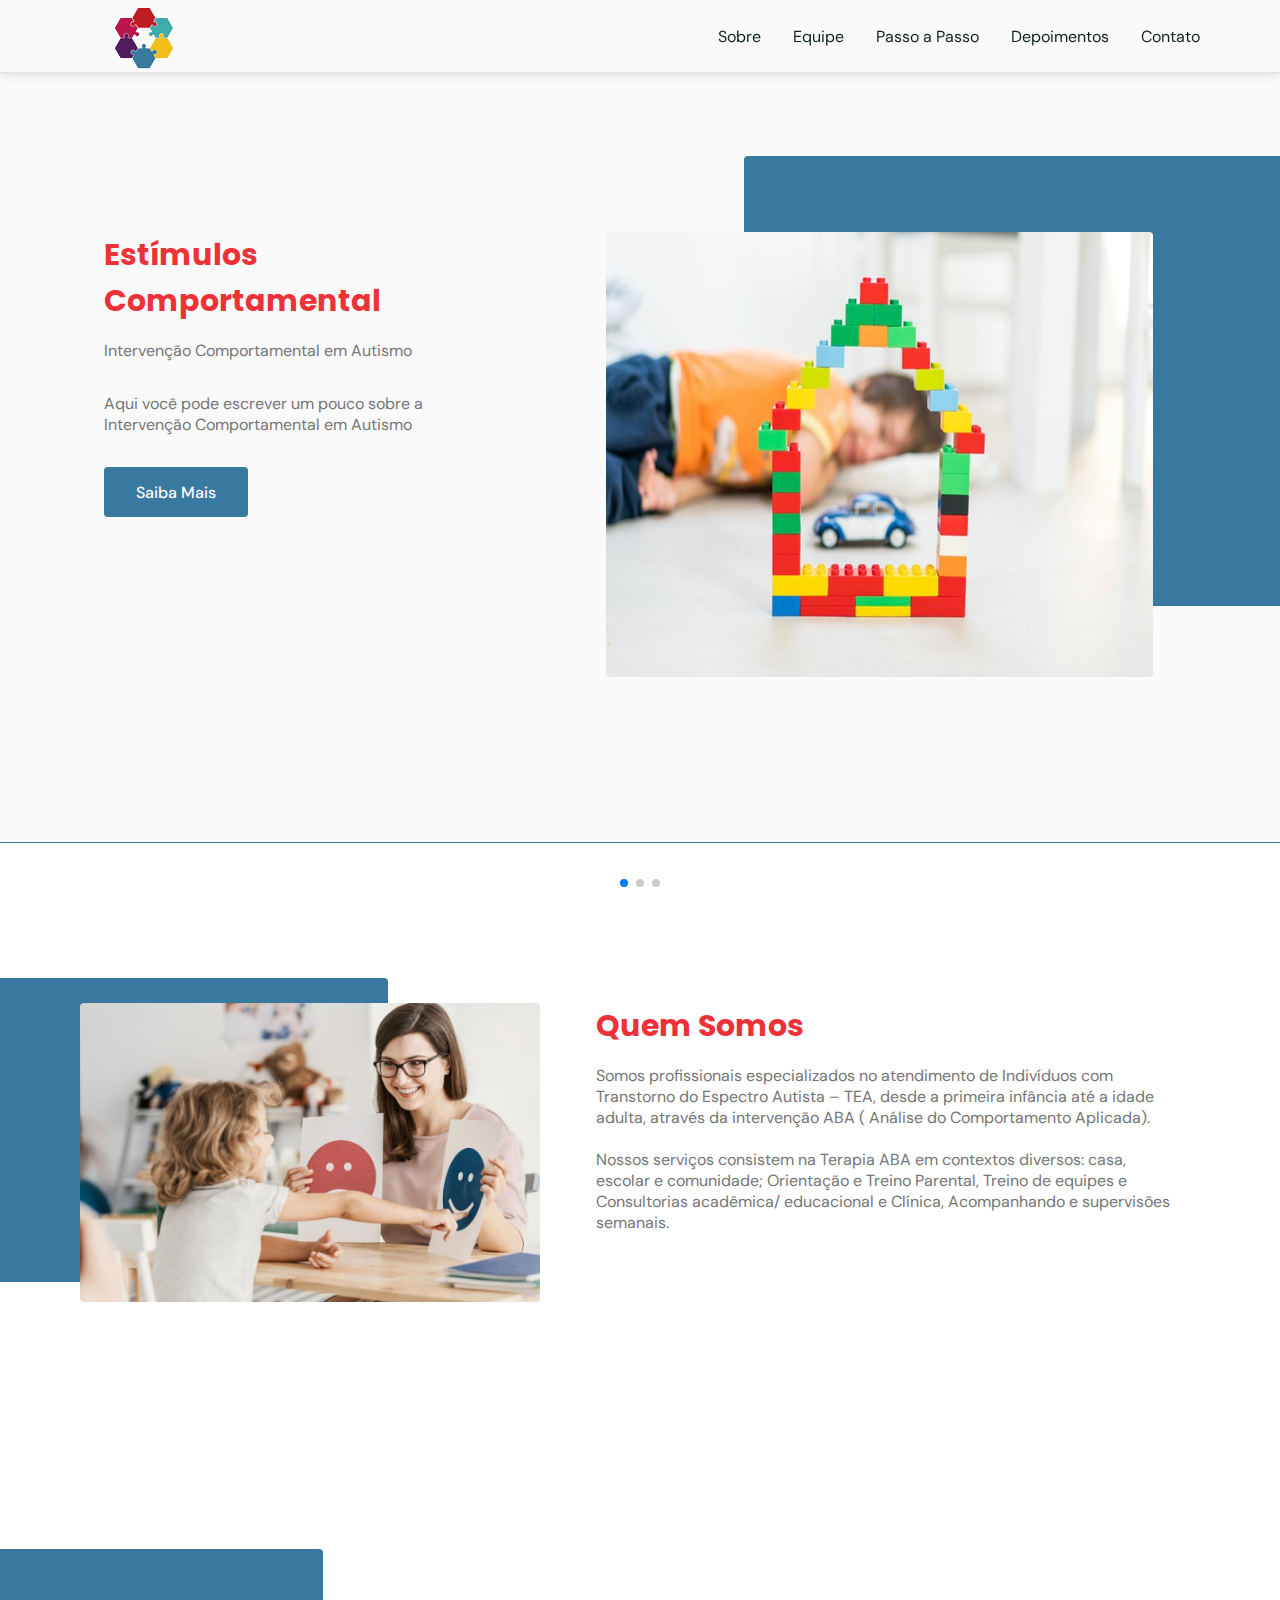
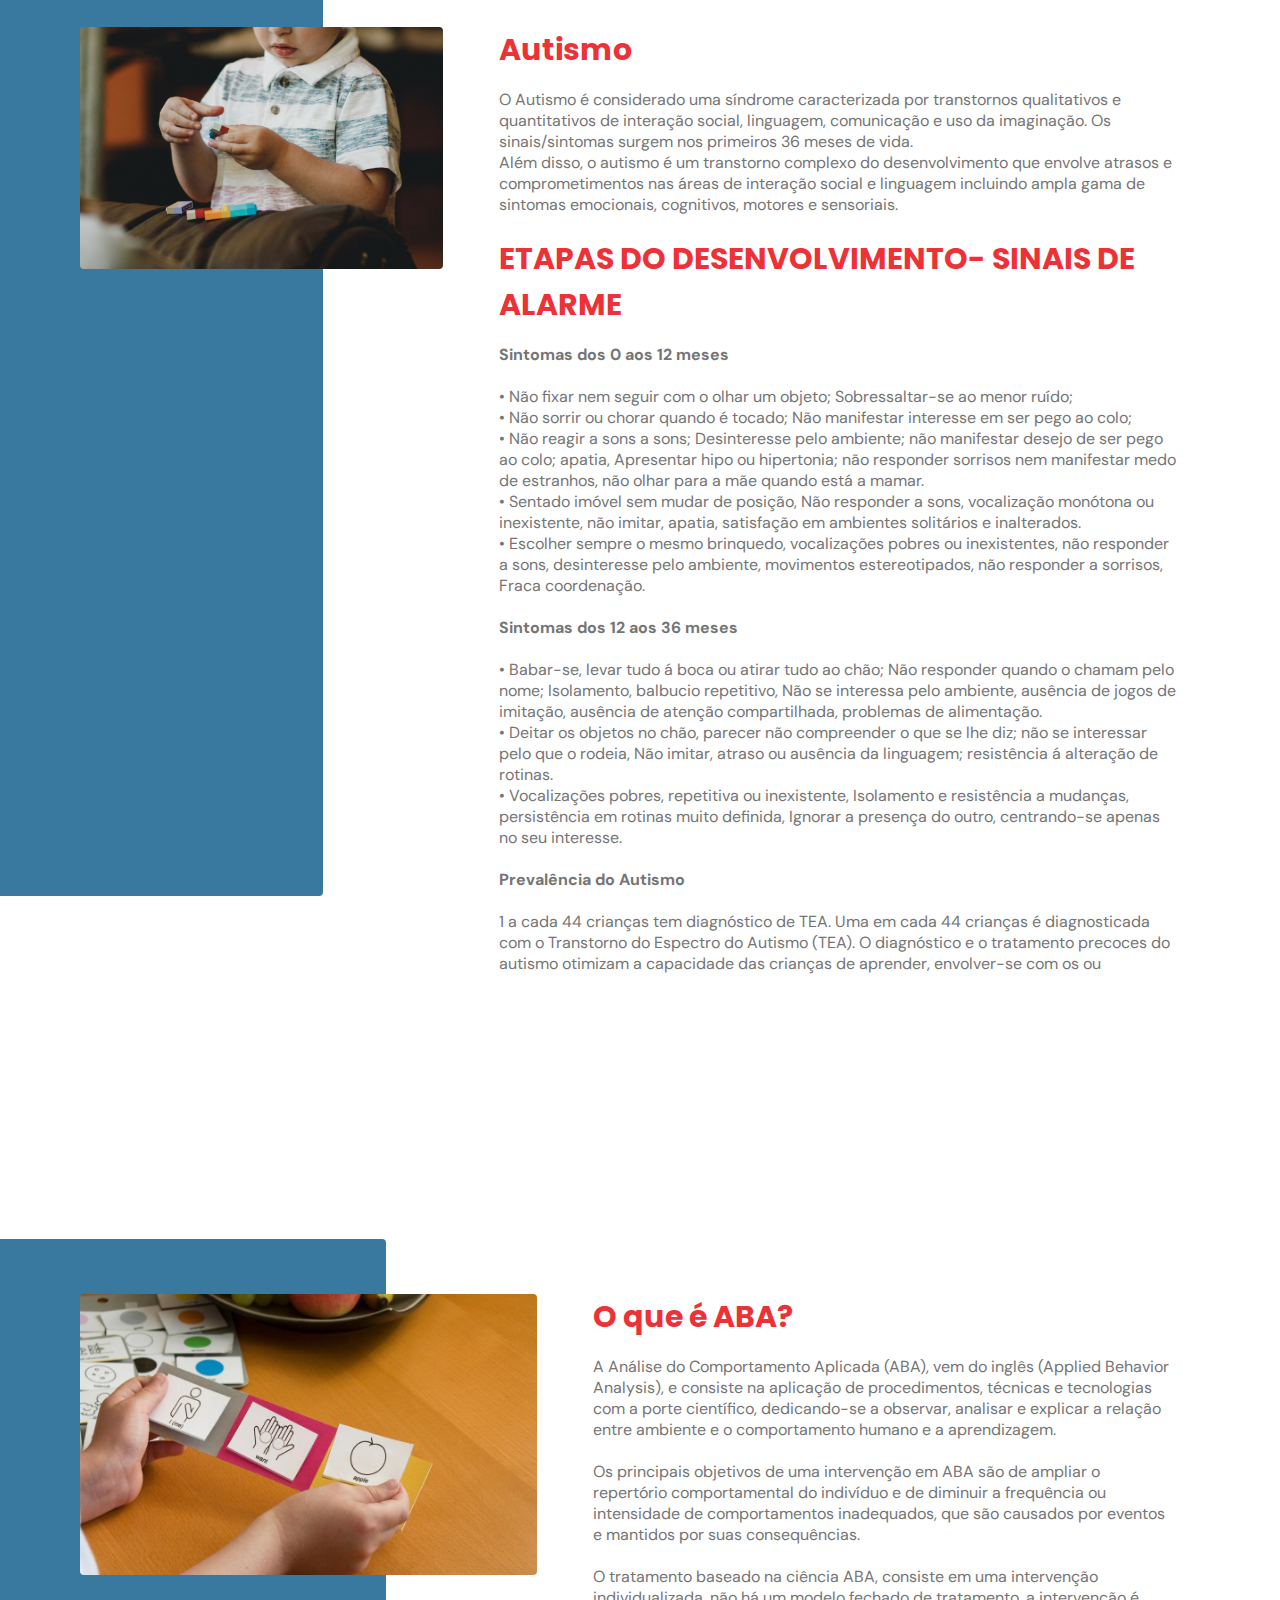
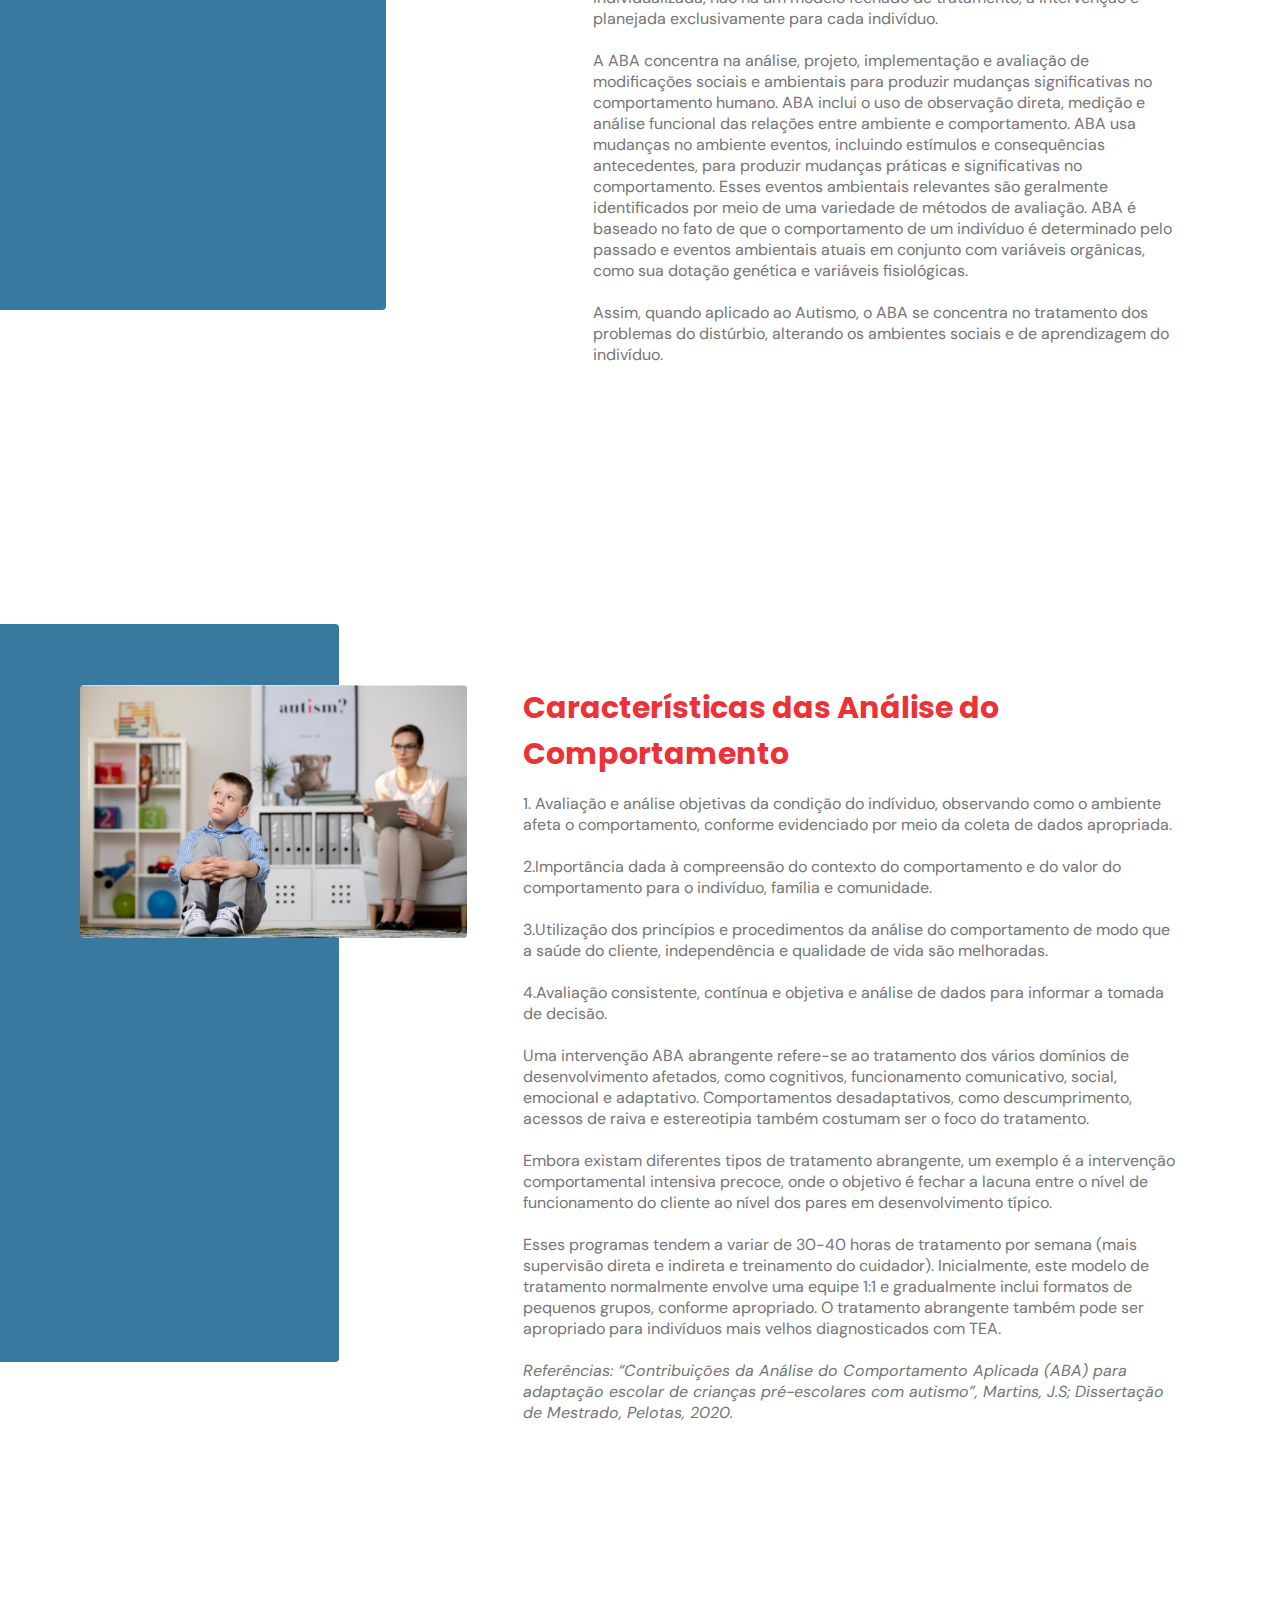
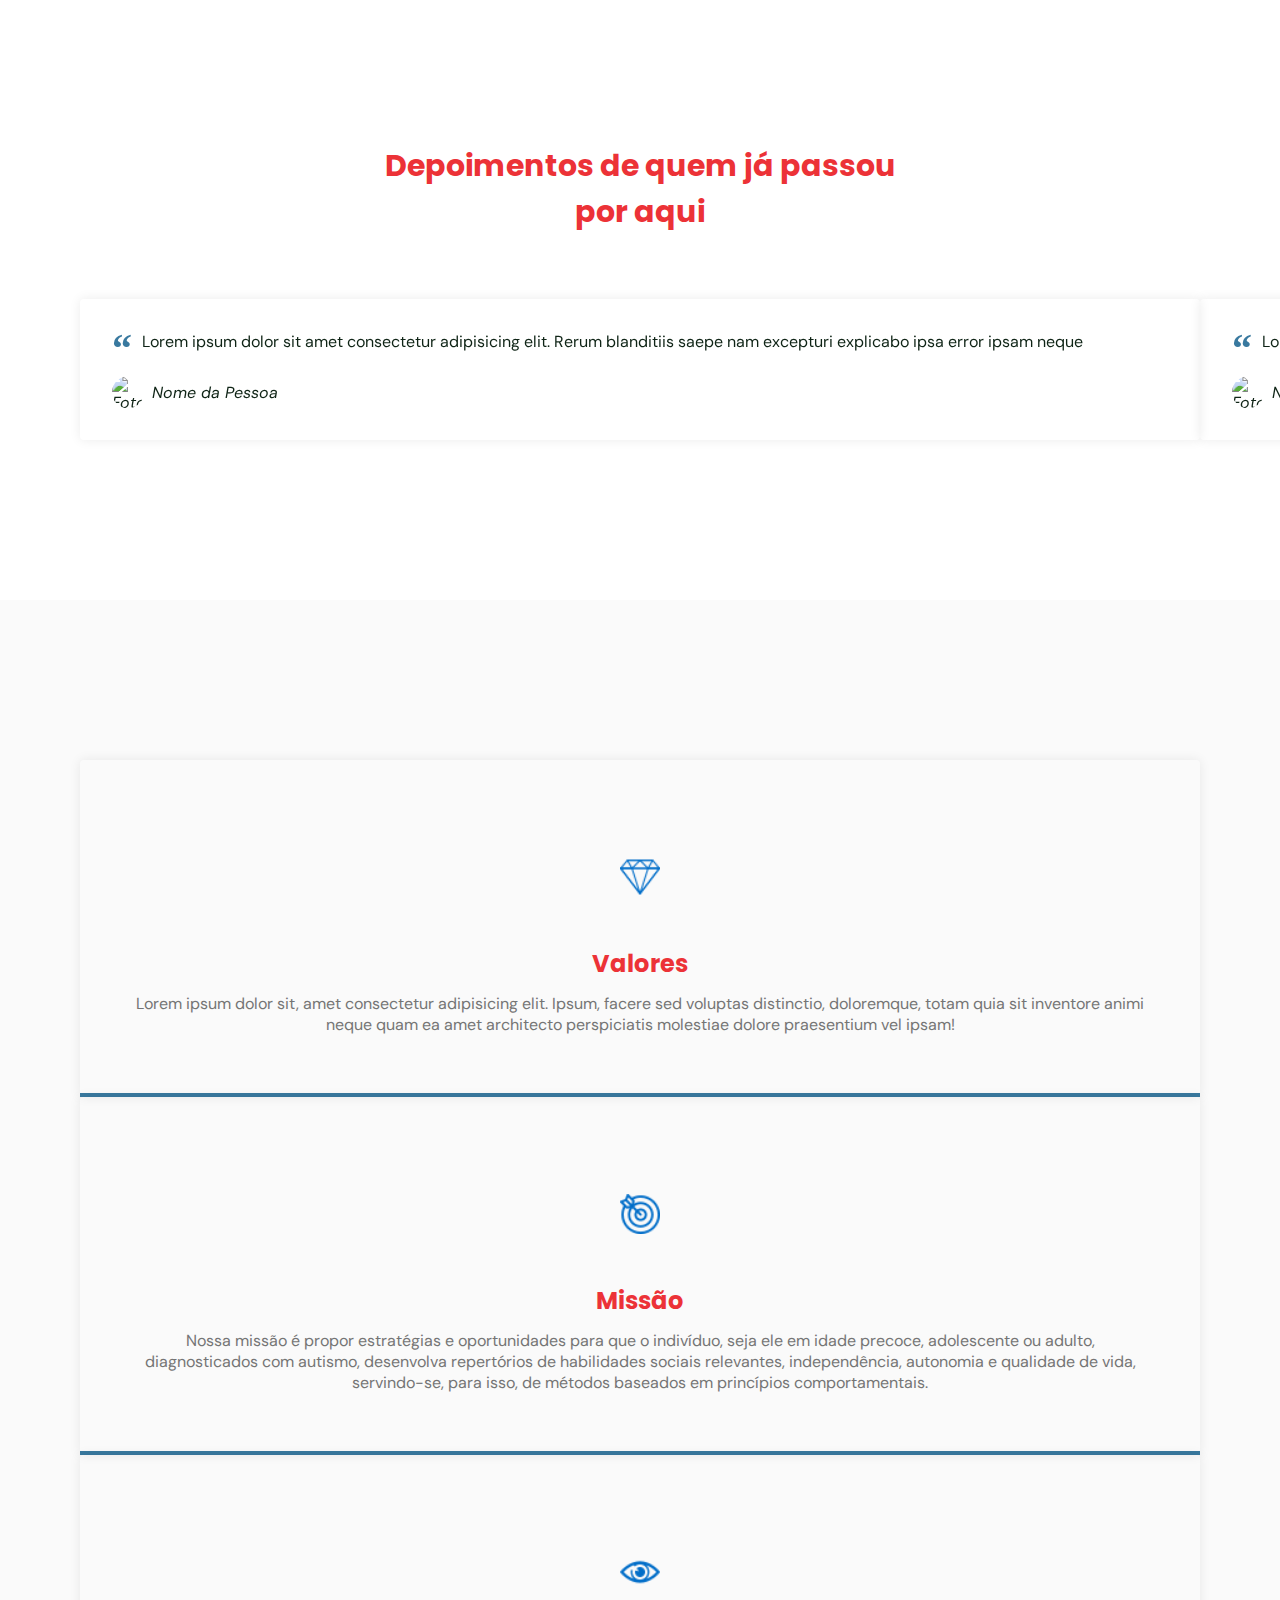
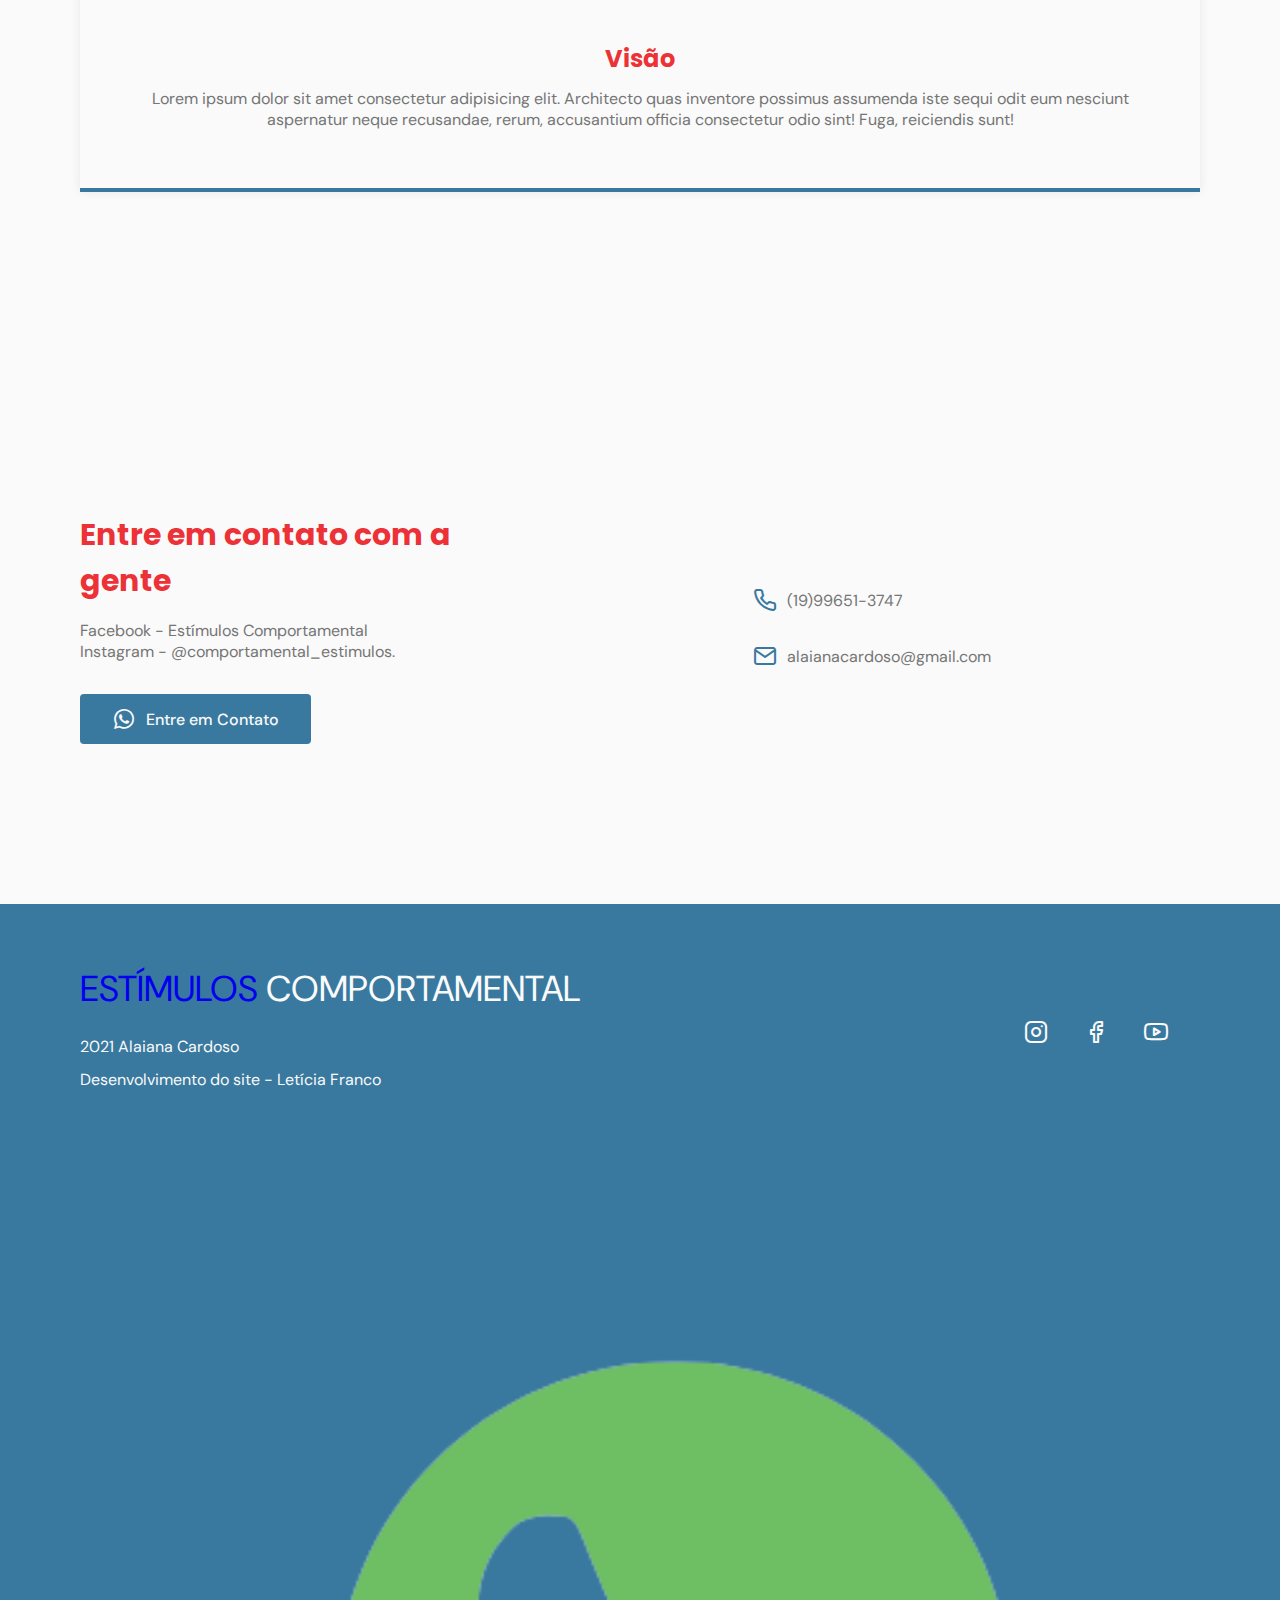
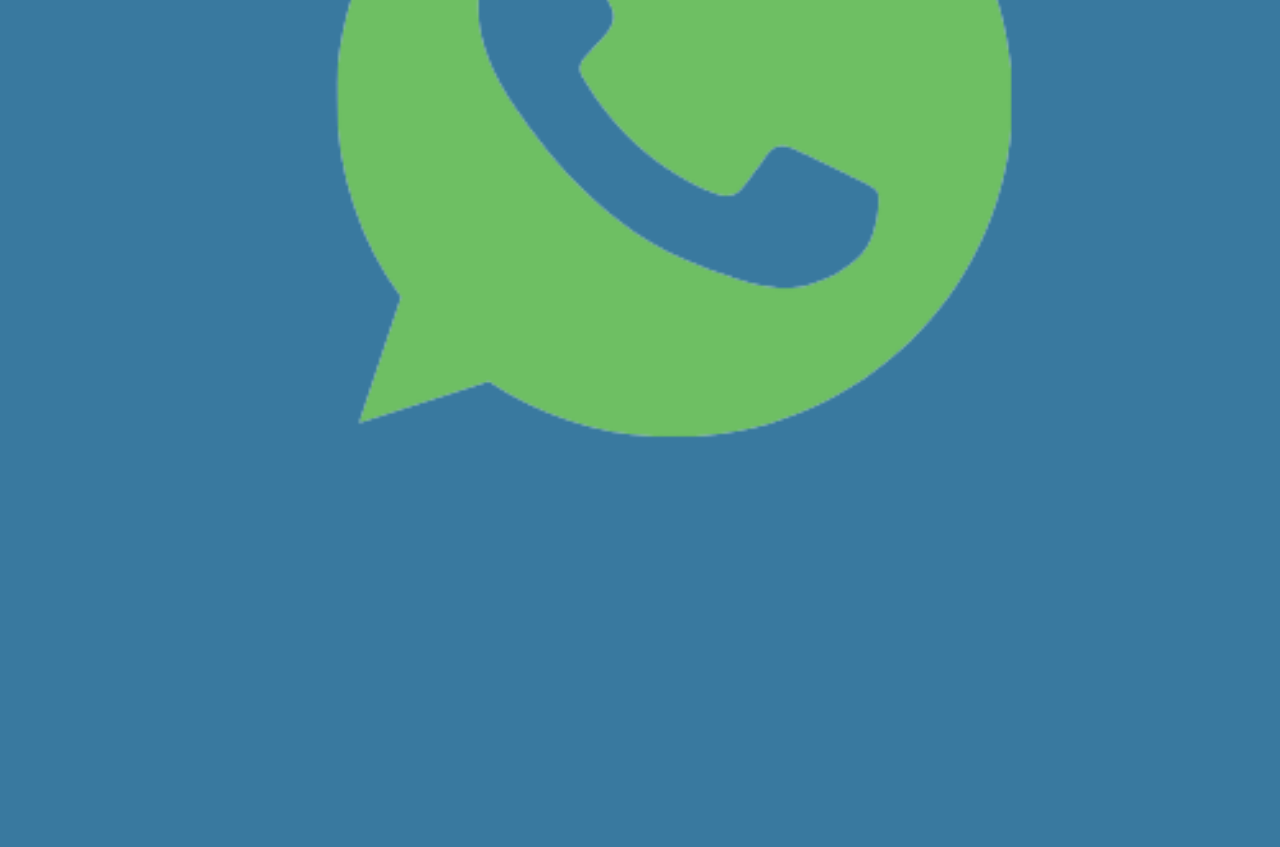
==== index.html @ 930e05d9 "first commit" ====
<!DOCTYPE html>
<html lang="pt_BR">

<head>
  <meta charset="UTF-8">
  <meta http-equiv="X-UA-Compatible" content="IE=edge">
  <meta name="viewport" content="width=device-width, initial-scale=1.0">
  <meta name="description" content="Atendimento Autismo, Agende sua Consulta">
  <meta name="keywords" content="autismo, autismo leve, atividades para autismo, TEA, estímulos comportamental">
  <meta name="author" content="Letícia Franco">

  <title>Estímulos Comportamental | Alaiana Cardoso</title>
  <link rel="stylesheet" href="./assets/fonts/style.css">
  <link rel="stylesheet" href="style.css">
  <link rel="preconnect" href="https://fonts.googleapis.com">
  <link rel="preconnect" href="https://fonts.gstatic.com" crossorigin>
  <link
    href="https://fonts.googleapis.com/css2?family=DM+Sans:wght@400;500;700&family=Poppins:wght@400;500;700&display=swap"
    rel="stylesheet">
  <link rel="stylesheet" href="https://unpkg.com/swiper/swiper-bundle.min.css" />
  <link rel="icon" type="image/jpg" href="./assets/plugar.png" />
</head>

<body>
  <header id="header" class="scroll">
    <nav class="container">
      <a class="logo" href="#"><img src="./assets/logo.png" alt=""> </a>
      <div class="menu">
        <ul class="grid">
          <li><a class="title" href="#about">Sobre</a></li>
          <li><a class="title" href="./equipe.html">Equipe</a></li>
          <li><a class="title" class="title" href="./passoapasso.html">Passo a Passo</a></li>
          <li><a class="title" href="#testimonials">Depoimentos</a></li>
         <!--  <li><a class="title" href="./ebook.html">E-book</a></li> -->
          <li><a class="title" href="./contato.html">Contato</a></li>

        </ul>
      </div>
      <div class="toggle icon-menu"></div>
      <div class="toggle icon-close"></div>
    </nav>
  </header>
  <main>
    <section class="section" id="home">
      <div class="container grid">
        <div class="image">
          <img src="./assets/Capturar.png" alt="Mulher sorrindo">
        </div>
        <div class="text">
          <h2 class="title">Estímulos Comportamental</h2>
          <p>Intervenção Comportamental em Autismo</p>
          <p>Aqui você pode escrever um pouco sobre a Intervenção Comportamental em Autismo </p>
          <a class="button" href="https://www.instagram.com/estimuloscomportamental/">Saiba Mais</a>
        </div>
      </div>
    </section>
    <div class="divider-1"></div>
    <section class="section" id="about">
      <div class="container grid">
        <div class="image">
          <img src="./assets/sobre1.jpg" alt="computador">
        </div>
        <div class="text">
          <h2 class="title">Quem Somos</h2>
          <p>Somos profissionais especializados no atendimento de Indivíduos com Transtorno do Espectro Autista – TEA,
            desde a primeira infância até a idade adulta, através da intervenção ABA ( Análise do Comportamento
            Aplicada).</p><br>
          <p>Nossos serviços consistem na Terapia ABA em contextos diversos: casa, escolar e comunidade; Orientação e
            Treino Parental, Treino de equipes e Consultorias acadêmica/ educacional e Clínica, Acompanhando e
            supervisões semanais.</p><br>

        </div>
      </div>
    </section>

    <section class="section" id="about">
      <div class="container grid">
        <div class="image">
          <img src="./assets/autismo.jpg" alt="computador">
        </div>
        <div class="text">
          <h2 class="title">Autismo</h2>
          <p>O Autismo é considerado uma síndrome caracterizada por transtornos qualitativos e quantitativos de
            interação social, linguagem, comunicação e uso da imaginação. Os sinais/sintomas surgem nos primeiros 36
            meses de vida. <br>

            Além disso, o autismo é um transtorno complexo do desenvolvimento que envolve atrasos e comprometimentos nas
            áreas de interação social e linguagem incluindo ampla gama de sintomas emocionais, cognitivos, motores e
            sensoriais.
          </p><br>
          <h2 class="title">ETAPAS DO DESENVOLVIMENTO- SINAIS DE ALARME</h2>
          <p><b>Sintomas dos 0 aos 12 meses</b></p><br>

          <p> • Não fixar nem seguir com o olhar um objeto; Sobressaltar-se ao menor ruído;<br>
            • Não sorrir ou chorar quando é tocado; Não manifestar interesse em ser pego ao colo; <br>
            • Não reagir a sons a sons; Desinteresse pelo ambiente; não manifestar desejo de ser pego ao colo; apatia,
            Apresentar hipo ou hipertonia; não responder sorrisos nem manifestar medo de estranhos, não olhar para a mãe
            quando está a mamar. <br>
            • Sentado imóvel sem mudar de posição, Não responder a sons, vocalização monótona ou inexistente, não
            imitar, apatia, satisfação em ambientes solitários e inalterados. <br>
            • Escolher sempre o mesmo brinquedo, vocalizações pobres ou inexistentes, não responder a sons, desinteresse
            pelo ambiente, movimentos estereotipados, não responder a sorrisos, Fraca coordenação.</p> <br>

            <p><b>Sintomas dos 12 aos 36 meses</b></p> <br>

            <p>    • Babar-se, levar tudo á boca ou atirar tudo ao chão; Não responder quando o chamam pelo nome; Isolamento, balbucio repetitivo, Não se interessa pelo ambiente, ausência de jogos de imitação, ausência de atenção compartilhada, problemas de alimentação. <br>
              • Deitar os objetos no chão, parecer não compreender o que se lhe diz; não se interessar pelo que o rodeia, Não imitar, atraso ou ausência da linguagem; resistência á alteração de rotinas. <br>
              • Vocalizações pobres, repetitiva ou inexistente, Isolamento e resistência a mudanças, persistência em rotinas muito definida, Ignorar a presença do outro, centrando-se apenas no seu interesse. </p> <br>

              <p><b>Prevalência do Autismo</b></p><br>

              <p>1 a cada 44 crianças tem diagnóstico de TEA.

                Uma em cada 44 crianças é diagnosticada com o Transtorno do Espectro do Autismo (TEA).
                
                O diagnóstico e o tratamento precoces do autismo otimizam a capacidade das crianças de aprender, envolver-se com os ou</p>
        </div>
      </div>

    </section>

    <section class="section" id="about">
      <div class="container grid">
        <div class="image">
          <img src="./assets/sobre.jpg" alt="computador">
        </div>
        <div class="text">
          <h2 class="title">O que é ABA?</h2>

          <p>A Análise do Comportamento Aplicada (ABA), vem do inglês (Applied Behavior Analysis), e consiste na
            aplicação de procedimentos, técnicas e tecnologias com a porte científico, dedicando-se a observar, analisar
            e explicar a relação entre ambiente e o comportamento humano e a aprendizagem. </p><br>
          <p>Os principais objetivos de uma intervenção em ABA são de ampliar o repertório comportamental do indivíduo e
            de diminuir a frequência ou intensidade de comportamentos inadequados, que são causados por eventos e
            mantidos por suas consequências.</p><br>
          <p>O tratamento baseado na ciência ABA, consiste em uma intervenção individualizada, não há um modelo fechado
            de tratamento, a intervenção é planejada exclusivamente para cada indivíduo.</p><br>
          <p>A ABA concentra na análise, projeto, implementação e avaliação de modificações sociais e ambientais para
            produzir mudanças significativas no comportamento humano. ABA inclui o uso de observação direta, medição e
            análise funcional das relações entre ambiente e comportamento. ABA usa mudanças no ambiente eventos,
            incluindo estímulos e consequências antecedentes, para produzir mudanças práticas e significativas no
            comportamento. Esses eventos ambientais relevantes são geralmente identificados por meio de uma variedade de
            métodos de avaliação. ABA é baseado no fato de que o comportamento de um indivíduo é determinado pelo
            passado e eventos ambientais atuais em conjunto com variáveis ​​orgânicas, como sua dotação genética e
            variáveis ​​fisiológicas. </p><br>
          <p>Assim, quando aplicado ao Autismo, o ABA se concentra no tratamento dos problemas do distúrbio, alterando
            os ambientes sociais e de aprendizagem do indivíduo.</p>
        </div>
      </div>

    </section>
    <section class="section" id="about">
      <div class="container grid">
        <div class="image">
          <img src="./assets/caracteristicas.jpg" alt="computador">
        </div>
        <div class="text">
          <h2 class="title">Características das Análise do Comportamento</h2>
          <p> 1. Avaliação e análise objetivas da condição do indíviduo, observando como o ambiente afeta o
            comportamento,
            conforme evidenciado por meio da coleta de dados apropriada.</p><br>
          <p>2.Importância dada à compreensão do contexto do comportamento e do valor do comportamento para o indivíduo,
            família e comunidade.</p><br>
          <p>3.Utilização dos princípios e procedimentos da análise do comportamento de modo que a saúde do cliente,
            independência e qualidade de vida são melhoradas.</p><br>
          <p>4.Avaliação consistente, contínua e objetiva e análise de dados para informar a tomada de decisão.</p><br>
          <p>Uma intervenção ABA abrangente refere-se ao tratamento dos vários domínios de desenvolvimento afetados,
            como cognitivos, funcionamento comunicativo, social, emocional e adaptativo. Comportamentos desadaptativos,
            como descumprimento, acessos de raiva e estereotipia também costumam ser o foco do tratamento. </p><br>
          <p>Embora existam diferentes tipos de tratamento abrangente, um exemplo é a intervenção comportamental
            intensiva precoce, onde o objetivo é fechar a lacuna entre o nível de funcionamento do cliente ao nível dos
            pares em desenvolvimento típico.</p><br>
          <p>Esses programas tendem a variar de 30-40 horas de tratamento por semana (mais supervisão direta e indireta
            e treinamento do cuidador). Inicialmente, este modelo de tratamento normalmente envolve uma equipe 1:1 e
            gradualmente inclui formatos de pequenos grupos, conforme apropriado. O tratamento abrangente também pode
            ser apropriado para indivíduos mais velhos diagnosticados com TEA.</p><br>
          <p><cite>Referências: “Contribuições da Análise do Comportamento Aplicada (ABA) para adaptação escolar de
              crianças pré-escolares com autismo”, Martins, J.S; Dissertação de Mestrado, Pelotas, 2020.</cite></p>

        </div>
      </div>

    </section>

    <div class="divider-2"></div>

    <section class="section" id="testimonials">
      <div class="container">
        <header>
          <h2 class="title">Depoimentos de quem já passou por aqui</h2>
        </header>
        <div class="testimonials swiper-container">
          <div class="swiper-wrapper">
            <div class="testimonial swiper-slide">
              <blockquote>
                <p>
                  <span>&ldquo;</span>
                  Lorem ipsum dolor sit amet consectetur adipisicing elit.
                  Rerum blanditiis saepe nam excepturi explicabo ipsa error
                  ipsam neque
                </p>
                <cite>
                  <img src="https://randomuser.me/api/portraits/women/89.jpg" alt="Foto de Wanessa Souza" />
                  Nome da Pessoa
                </cite>
              </blockquote>
            </div>

            <div class="testimonial swiper-slide">
              <blockquote>
                <p>
                  <span>&ldquo;</span>
                  Lorem ipsum dolor sit amet consectetur adipisicing elit.
                  Rerum blanditiis saepe nam excepturi explicabo ipsa error
                  ipsam neque
                </p>
                <cite>
                  <img src="https://randomuser.me/api/portraits/women/89.jpg" alt="Foto de Franciele Venega" />
                  Nome da Pessoa
                </cite>
              </blockquote>
            </div>

            <div class="testimonial swiper-slide">
              <blockquote>
                <p>
                  <span>&ldquo;</span>
                  Lorem ipsum dolor sit amet consectetur adipisicing elit.
                  Rerum blanditiis saepe nam excepturi explicabo ipsa error
                  ipsam neque
                </p>
                <cite>
                  <img src="https://randomuser.me/api/portraits/women/89.jpg" alt="Fotos de Valeska Fabris" />
                  Nome da Pessoa
                </cite>
              </blockquote>
            </div>
          </div>

          <!-- If we need pagination -->
          <div class="swiper-pagination"></div>
        </div>
      </div>
    </section>

    <section class="section" id="services">
      <div class="container grid">
        <div class="cards">
          <div class="card">
            <i><img style="width: 40px;" src="./assets/diamante.png" alt=""></i>
            <h3 class="title">Valores</h3>
            <p>Lorem ipsum dolor sit, amet consectetur adipisicing elit. Ipsum, facere sed voluptas distinctio,
              doloremque,
              totam quia sit inventore animi neque quam ea amet architecto perspiciatis molestiae dolore praesentium vel
              ipsam!</p>
          </div>
          <div class="card">
            <i><img style="width: 40px;" src="./assets/alvo.png" alt=""></i>
            <h3 class="title">Missão</h3>
            <p>Nossa missão é propor estratégias e oportunidades para que o indivíduo, seja ele em idade precoce,
              adolescente ou adulto, diagnosticados com autismo, desenvolva repertórios de habilidades sociais
              relevantes, independência, autonomia e qualidade de vida, servindo-se, para isso, de métodos baseados em
              princípios comportamentais.</p>
          </div>
          <div class="card">
            <i><img style="width: 40px;" src="./assets/olho.png" alt=""></i>
            <h3 class="title">Visão</h3>
            <p>Lorem ipsum dolor sit amet consectetur adipisicing elit. Architecto quas inventore possimus assumenda
              iste sequi odit eum nesciunt aspernatur neque recusandae, rerum, accusantium officia consectetur odio
              sint!
              Fuga, reiciendis sunt!</p>
          </div>
        </div>
      </div>
    </section>

    <div class="divider-2"></div>
    <section class="section" id="contact">
      <div class="container grid">
        <div class="text">
          <h2 class="title">Entre em contato com a gente</h2>
          <p>
            Facebook - Estímulos Comportamental <br>
            Instagram - @comportamental_estimulos.</p>
          <a href="https://api.whatsapp.com/send/?phone=5519996513747&text&app_absent=0" class="button"><i
              class="icon-whatsapp"></i>Entre em Contato</a>
        </div>
        <div class="links">
          <ul class="grid">
            <li><i class="icon-phone"></i>(19)99651-3747</li>
            <li><i class="icon-mail"></i>alaianacardoso@gmail.com</li>
          </ul>
        </div>
      </div>
    </section>
    <div class="divider-1"></div>
    <footer class="section">
      <div class="container grid">
        <div class="brand">
          <a class=" logo logo-alt" href="#home">ESTÍMULOS<span> COMPORTAMENTAL</span></a>
          <p>2021 Alaiana Cardoso</p>
          <a href="https://api.whatsapp.com/send/?phone=5519993343590&text&app_absent=0">
            <p>Desenvolvimento do site - Letícia Franco</p>
          </a>
        </div>
        <div class="social
                  ">
          <a href="https://www.instagram.com/estimuloscomportamental/" target="_blank">
            <i class="icon-instagram"></i>
          </a>

          <a href="#" target="_blank">
            <i class="icon-facebook"></i>
          </a>

          <a href="#" target="_blank">
            <i class="icon-youtube"></i>
          </a>
        </div>
      </div>
      </div>

      <div>
        <a href="https://api.whatsapp.com/send/?phone=5519996513747&text&app_absent=0" target="_blank"><img
            class="whatsapp" src="./assets/w.png" /></a>
      </div>

    </footer>

  </main>
  <script src="https://unpkg.com/scrollreveal"></script>
  <script src="https://unpkg.com/swiper/swiper-bundle.min.js"></script>
  <script src="main.js"></script>
</body>

</html>
---- assets/fonts/style.css ----
@font-face {
  font-family: 'icomoon';
  src:  url('fonts/icomoon.eot?php6wi');
  src:  url('fonts/icomoon.eot?php6wi#iefix') format('embedded-opentype'),
    url('fonts/icomoon.ttf?php6wi') format('truetype'),
    url('fonts/icomoon.woff?php6wi') format('woff'),
    url('fonts/icomoon.svg?php6wi#icomoon') format('svg');
  font-weight: normal;
  font-style: normal;
  font-display: block;
}

[class^="icon-"], [class*=" icon-"] {
  /* use !important to prevent issues with browser extensions that change fonts */
  font-family: 'icomoon' !important;
  speak: never;
  font-style: normal;
  font-weight: normal;
  font-variant: normal;
  text-transform: none;
  line-height: 1;

  /* Better Font Rendering =========== */
  -webkit-font-smoothing: antialiased;
  -moz-osx-font-smoothing: grayscale;
}

.icon-computer-desktop:before {
  content: "\e90c";
}
.icon-phone:before {
  content: "\e900";
}
.icon-close:before {
  content: "\e901";
}
.icon-cosmetic:before {
  content: "\e902";
}
.icon-facebook:before {
  content: "\e903";
}
.icon-instagram:before {
  content: "\e904";
}
.icon-mail:before {
  content: "\e905";
}
.icon-map-pin:before {
  content: "\e906";
}
.icon-menu:before {
  content: "\e907";
}
.icon-trim:before {
  content: "\e908";
}
.icon-whatsapp:before {
  content: "\e909";
}
.icon-woman-hair:before {
  content: "\e90a";
}
.icon-youtube:before {
  content: "\e90b";
}
.icon-arrow-up2:before {
  content: "\ea3a";
}
---- style.css ----
/*====  RESET ============================ */
* {
  margin: 0;
  padding: 0;
  box-sizing: border-box;
}


ul {
  list-style: none;
}

a {
  text-decoration: none;
}

img {
  width: 100%;
  height: auto;
}

/*====  VARIABLES ============================ */
:root {
  --header-height: 4.5rem;

  /* colors */
  --hue: 500;
  /* HSL color mode */
  --base-color:#39799F;
  --base-color-second: #39799F;
  --base-color-alt: hsl(var(--hue) 57% 53%);
  --title-color: hsl(var(--hue) 41% 10%);
  --text-color: hsl(0 0% 46%);
  --text-color-light: hsl(0 0% 98%);
  --body-color: hsl(0 0% 98%);
  --title-font-size:1.875rem;
  --subtitle-font-size:1rem;
  --title-font: 'Poppins', sans-serif;
  --body-font:'DM Sans', sans-serif;
}

/*===  BASE ============================ */
html {
  scroll-behavior: smooth;
}

body {
  font: 400 1rem 'DM Sans', sans-serif;
  color: var(--text-color);
  background: var(--body-color);
  -webkit-font-smoothing: antialiased;
}

.title {
  font: 700 1.875rem 'Poppins', sans-serif;
  color: var(--title-color);
  -webkit-font-smoothing: auto;
}

.button {
  background-color: var(--base-color);
  color: var(--text-color-light);
  height: 3.5rem;
  display: inline-flex;
  align-items: center;
  padding: 0 2rem;
  border-radius: 0.25rem;
  font: 500 1rem 'DM Sans', sans-serif;
  transition: background 0.3s;
}

.button:hover {
  background: #64a0f4;
}

.divider-1 {
  height: 1px;
  background: var(--base-color);
}

.divider-2 {
  background: var(--base-color);
}

/*====  LAYOUT ============================ */
.container {
  margin-left: 1.5rem;
  margin-right: 1.5rem;
}

.grid {
  display: grid;
  gap: 2rem;
}

.section {
  padding: calc(5rem + var(--header-height)) 0;
}

.section .title {
  margin-bottom: 1rem;
  color: #EC3237;
}
.section .subtitle{
  font-size: var(--subtitle-font-size);
}

.section header {
  margin-bottom: 4rem;
}

.section header strong {
  color: var(--base-color);
}

#header {
  border-bottom: 1px solid #e4e4e4;
  margin-bottom: 2rem;
  display: flex;

  position: fixed;
  top: 0;
  left: 0;
  z-index: 100;
  background-color: var(--body-color);
  width: 100%;
}

#header.scroll {
  box-shadow: 0px 0px 12px rgba(0, 0, 0, 0.15);
}



/*====  LOGO ============================ */

.logo span {
  color: var(--base-color)
}
.logo-alt span{
  color: var(--body-color);
}

/*====  NAVIGATION ============================ */
nav {
  height: var(--header-height);
  display: flex;
  align-items: center;
  justify-content: space-between;
  width: 100%;
}

nav ul li {
  text-align: center;
}

nav ul li a {
  transition: color 0.2s;
  position: relative;
}

nav ul li a:hover {
  color: var(--base-color);
}

nav ul li a::after {
  content: '';
  width: 0%;
  height: 2px;
  background: var(--base-color);

  position: absolute;
  left: 0;
  bottom: -1.5rem;

  transition: width 0.2s;
}

nav ul li a:hover::after {
  width: 100%;
}

nav .menu {
  opacity: 0;
  visibility: hidden;
  top: -20rem;
  transition: 0.2s;
}

nav .menu ul {
  display: none;
}

/* Mostrar menu */
nav.show .menu {
  opacity: 1;
  visibility: visible;

  background: var(--body-color);

  height: 100vh;
  width: 100vw;

  position: fixed;
  top: 0;
  left: 0;

  display: grid;
  place-content: center;
}

nav.show .menu ul {
  display: grid;
}

nav.show ul.grid {
  gap: 4rem;
}

/* toggle menu */
.toggle {
  color: var(--base-color);
  font-size: 1.5rem;
  cursor: pointer;
}

nav .icon-close {
  visibility: hidden;
  opacity: 0;

  position: absolute;
  top: -1.5rem;
  right: 1.5rem;

  transition: 0.2s;
}

nav.show div.icon-close {
  visibility: visible;
  opacity: 1;
  top: 1.5rem;
}

/*====  HOME ============================ */
#home {
  overflow: hidden;
}

#home .container {
  margin: 0;
}

#home .image {
  position: relative;
}

#home .image::before {
  content: '';
  height: 100%;
  width: 100%;
  background: var(--base-color-second);
  position: absolute;
  top: -16.8%;
  left: 16.7%;
  z-index: 0;
}

#home .image img {
  position: relative;
  right: 2.93rem;
}

#home .image img,
#home .image::before {
  border-radius: 0.25rem;
}

#home .text {
  margin-left: 1.5rem;
  margin-right: 1.5rem;
  text-align: center;
}

#home .text h1 {
  margin-bottom: 1rem;
}

#home .text p {
  margin-bottom: 2rem;
}

/*====  ABOUT ============================ */
#about {
  background: white;
}

#about .container {
  margin: 0;
}

#about .image {
  position: relative;
}

#about .image::before {
  content: '';
  height: 100%;
  width: 100%;
  background: var(--base-color-second);
  position: absolute;
  top: -8.3%;
  left: -33%;
  z-index: 0;
}

#about .image img {
  position: relative;
}

#about .image img,
#about .image::before {
  border-radius: 0.25rem;
}

#about .text {
  margin-left: 1.5rem;
  margin-right: 1.5rem;
}

/*====  SERVICES ============================ */
.cards.grid {
  gap: 1.5rem;
}

.card {
  padding: 3.625rem 2rem;
  box-shadow: 0px 0px 12px rgba(0, 0, 0, 0.08);
  border-bottom: 0.25rem solid var(--base-color);
  border-radius: 0.25rem 0.25rem 0 0;
  text-align: center;
}

.card i {
  display: block;
  margin-bottom: 1.5rem;
  font-size: 5rem;
  color: var(--base-color);
}

.card .title {
  font-size: 1.5rem;
  margin-bottom: 0.75rem;
}
#testimonials{
  background-color: white;
}
#testimonials blockquote{
  padding: 2rem;
  box-shadow: 0px 0px 12px rgba(0, 0, 0, 0.08);
  border-radius: 0.25rem;
}
#testimonials blockquote p {
  position: relative;
  text-indent: 1.875rem;
  margin-bottom: 1.5rem;
  color: var(--title-color);
}

#testimonials blockquote p span {
  font: 700 2.5rem serif;
  position: absolute;
  top: -0.375rem;
  left: -1.875rem;
  color: var(--base-color);
}
#testimonials cite {
  display: flex;
  align-items: center;
  color: var(--title-color);
}

#testimonials cite img {
  width: 2rem;
  height: 2rem;
  object-fit: cover;
  clip-path: circle();
  margin-right: 0.5rem;
}


#contact .grid{
  gap:4rem;

}

#contact .text p {
  margin-bottom: 2rem;
}
#contact .button i, 
#contact ul li i {
  font-size: 1.5rem;
  margin-right: 0.625rem;
}
#contact ul.grid{
  gap:2rem;
}
#contact ul li {
  display: flex;
  align-items: center;
}
#contact ul li i {
  color: var(--base-color);
}

footer{
  background-color: var(--base-color);
}

footer .section{
  padding: 4rem 0;
}

footer .logo {
  margin-bottom: 1.5rem;
  display: inline-block;
}
footer .brand p{
  color: var(--text-color-light);
  margin-bottom: 00.75rem;
}
footer i {
  font-size: 1.5rem;
  color: var(--text-color-light);

}
footer .social a{
  margin-right: 2rem;
}
/* large devices: 1023 > */
/* large devices: 992 > */

@media (min-width: 1200px) {
  /* reusable classes */
  .container {
    max-width: 1120px;
    margin-left: auto;
    margin-right: auto;
  }

  .section {
    padding: 10rem 0;
  }

  .section header,
  #testimonials header {
    max-width: 32rem;
    text-align: center;
    margin-left: auto;
    margin-right: auto;
  }

  .button {
    height: 3.125rem;
  }

  /* navigation */
  nav .menu {
    opacity: 1;
    visibility: visible;
    top: 0;
  }

  nav .menu ul {
    display: flex;
    gap: 2rem;
  }

  nav .menu ul li a.title {
    font: 400 1rem var(--body-font);
    -webkit-font-smoothing: antialiased;
  }

  nav .menu ul li a.title.active {
    font-weight: bold;
    -webkit-font-smoothing: auto;
  }

  nav .icon-menu {
    display: none;
  }

  /* layout */
  main {
    margin-top: var(--header-height);
  }

  /* home */
  #home .container {
    grid-auto-flow: column;
    justify-content: space-between;
    margin: 0 auto;
  }

  #home .image {
    order: 1;
  }

  #home .text {
    order: 0;
    max-width: 24rem;
    text-align: left;
  }

  /* about */
  #about .container {
    margin: 0 auto;
    grid-auto-flow: column;
  }

  /* services */
  .cards {
    grid-template-columns: 1fr 1fr 1fr;
  }

  .card {
    padding-left: 3rem;
    padding-right: 3rem;
  }

  /* testimonials */
  #testimonials .container {
    margin-left: auto;
    margin-right: auto;
  }

  /* contact */
  #contact .container {
    grid-auto-flow: column;
    align-items: center;
  }

  #contact .text {
    max-width: 25rem;
  }

  .contato{
    padding: 40px 0;
    
  }
  
  .contato h2 {
    text-align: center;
    color: #EC3237;
    font-size: 24px;
  }
  
  .contato .form-group{
    margin-top: 10px;
  }
  
  .contato input[type=text]{
    width: 100%;
    height: 40px;
    border-radius: 40px;
    border:1px solid #ccc;
    padding-left: 12px;
    margin-bottom: 10px;
  }
  
  .contato textarea{
    width: 100%;
    height: 120px;
    margin-bottom: 10px;
    border:1px solid #ccc;
    padding: 10px;
    resize: none;
  }
  
 

  /* footer */
  footer.section {
    padding: 3.75rem 0;
  }

  footer .container {
    grid-auto-flow: column;
    align-items: center;
    justify-content: space-between;
  }

  footer .logo {
    font-size: 2.25rem;
  }
}
/* large devices: 1023 > */
/* large devices: 992 > */
@media (min-width: 992px) {
  :root {
    --title-font-size: 2.25rem;
    --subtitle-font-size: 1.125rem;
  }

  .contato{
    margin-top: 20px;
    padding: 70px 0;
  }

  .contato h2 {
    text-align: center;
    color: #EC3237;
    font-size: 24px;
  }
  
  .contato .form-group{
    margin-top: 10px;
  }
  
  .contato input[type=text]{
    width: 100%;
    height: 40px;
    border-radius: 40px;
    border:1px solid #ccc;
    padding-left: 12px;
    margin-bottom: 10px;
  }
  
  .contato textarea{
    width: 100%;
    height: 120px;
    margin-bottom: 10px;
    border:1px solid #ccc;
    padding: 10px;
    resize: none;
  }
}

@media screen and (max-width: 600px) {
  .contato{
    margin-top: 20px;
    padding: 70px 0;
  }

  .contato h2 {
    text-align: center;
    color: #EC3237;
    font-size: 24px;
  }
  
  .contato .form-group{
    margin-top: 10px;
  }
  
  .contato input[type=text]{
    width: 100%;
    height: 40px;
    border-radius: 40px;
    border:1px solid #ccc;
    padding-left: 12px;
    margin-bottom: 10px;
  }
  
  .contato textarea{
    width: 100%;
    height: 120px;
    margin-bottom: 10px;
    border:1px solid #ccc;
    padding: 10px;
    resize: none;
  }
}
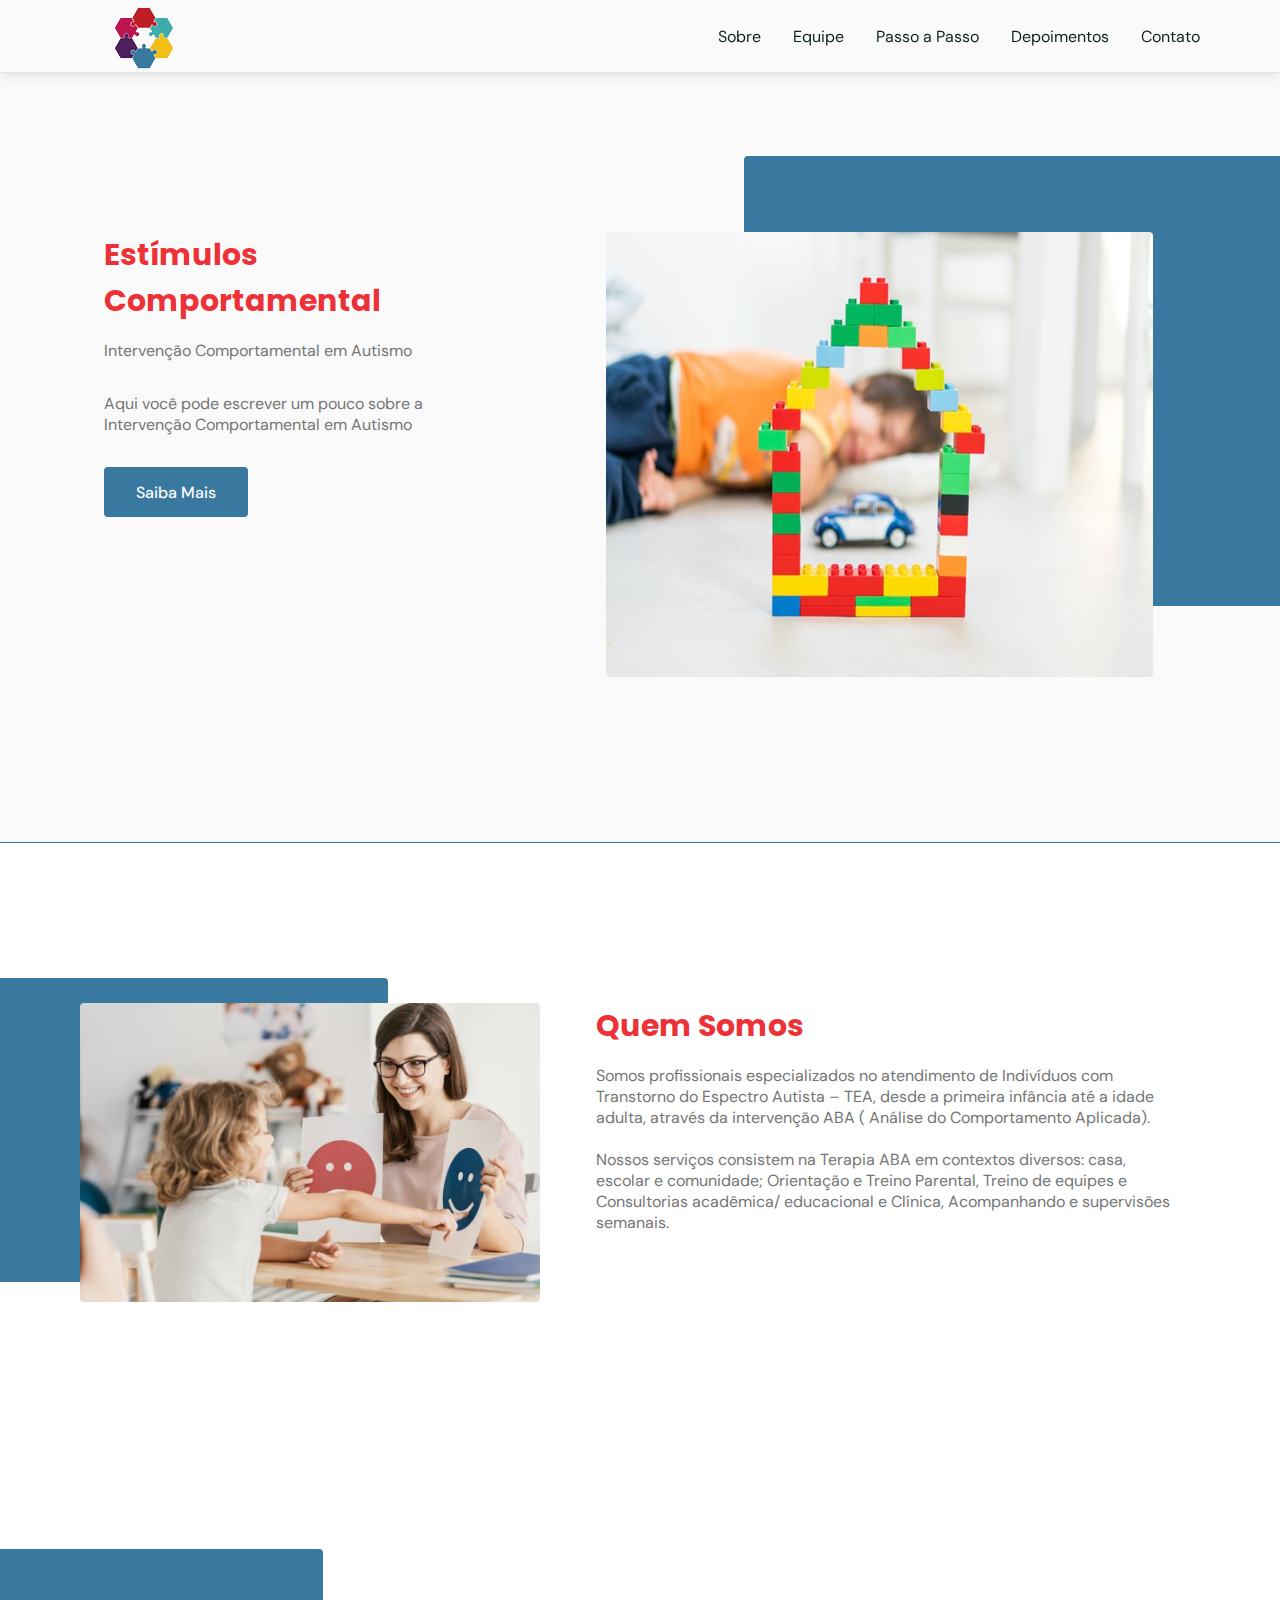
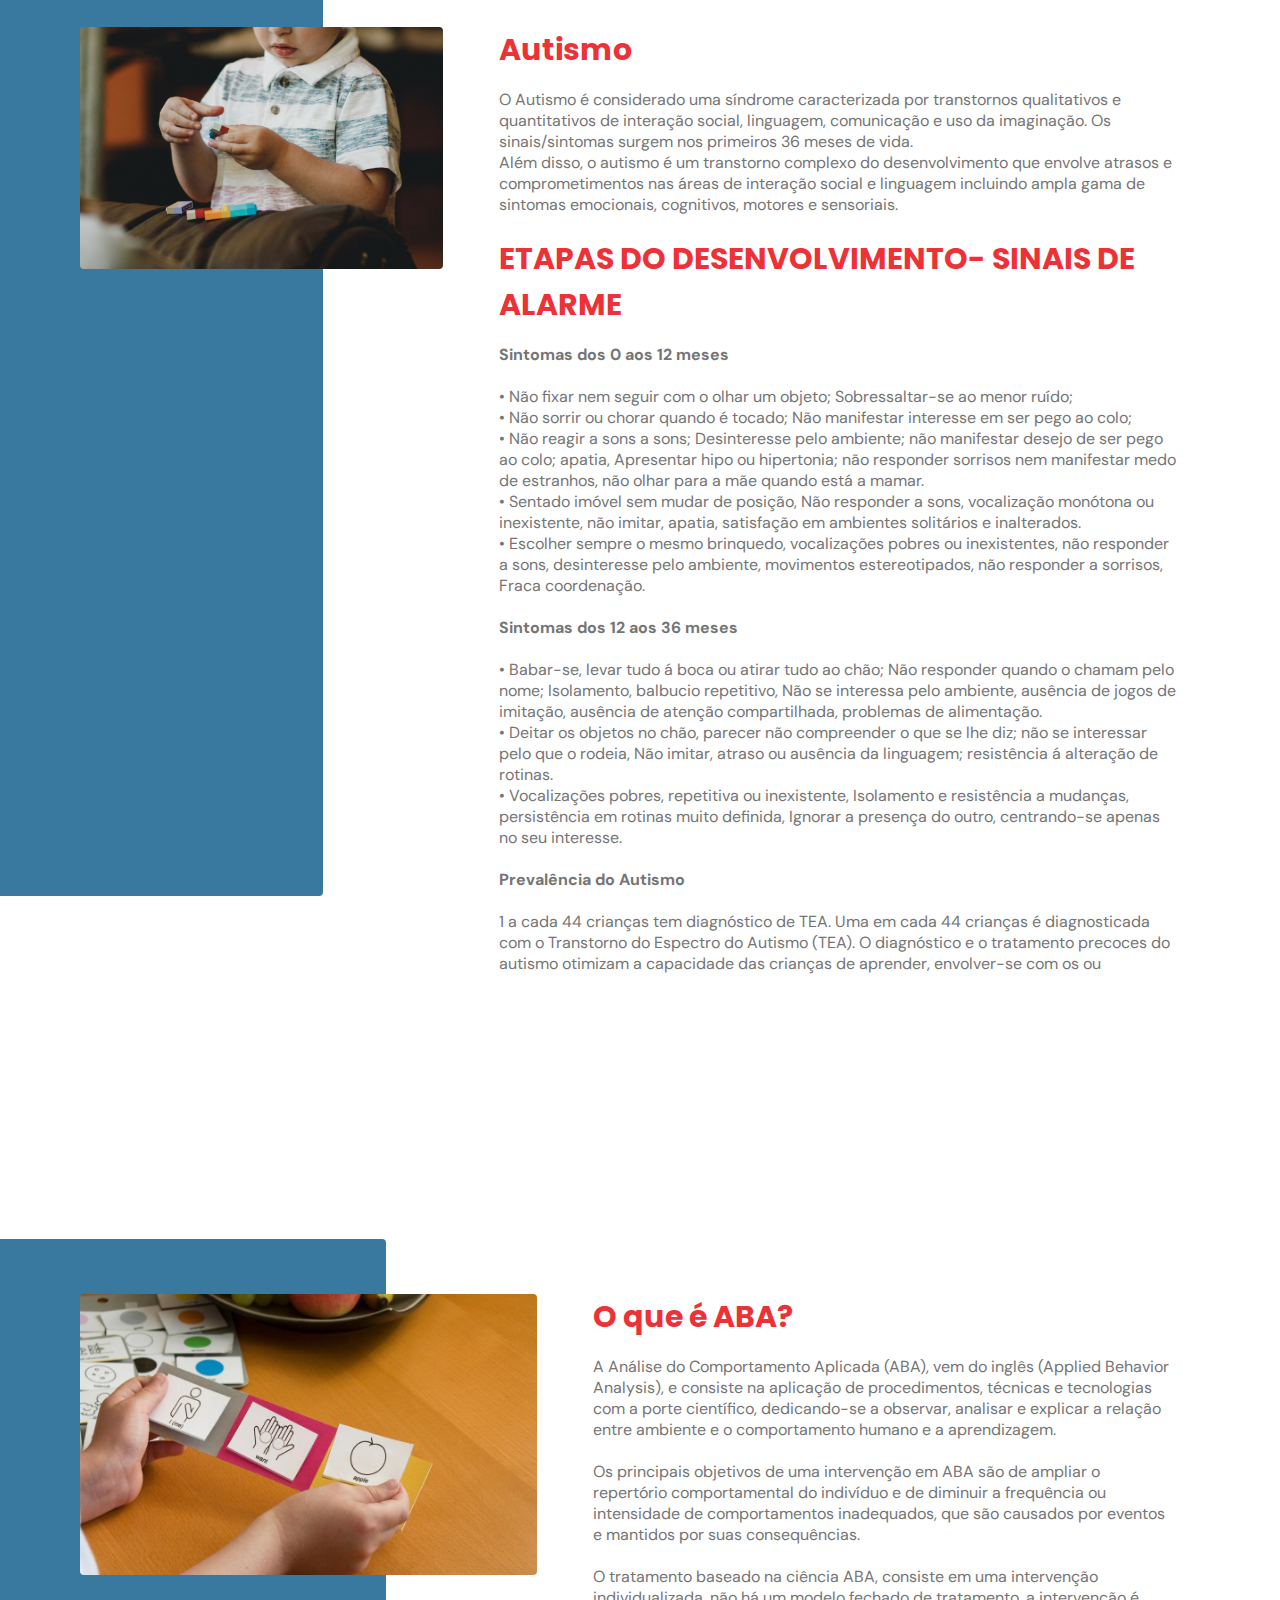
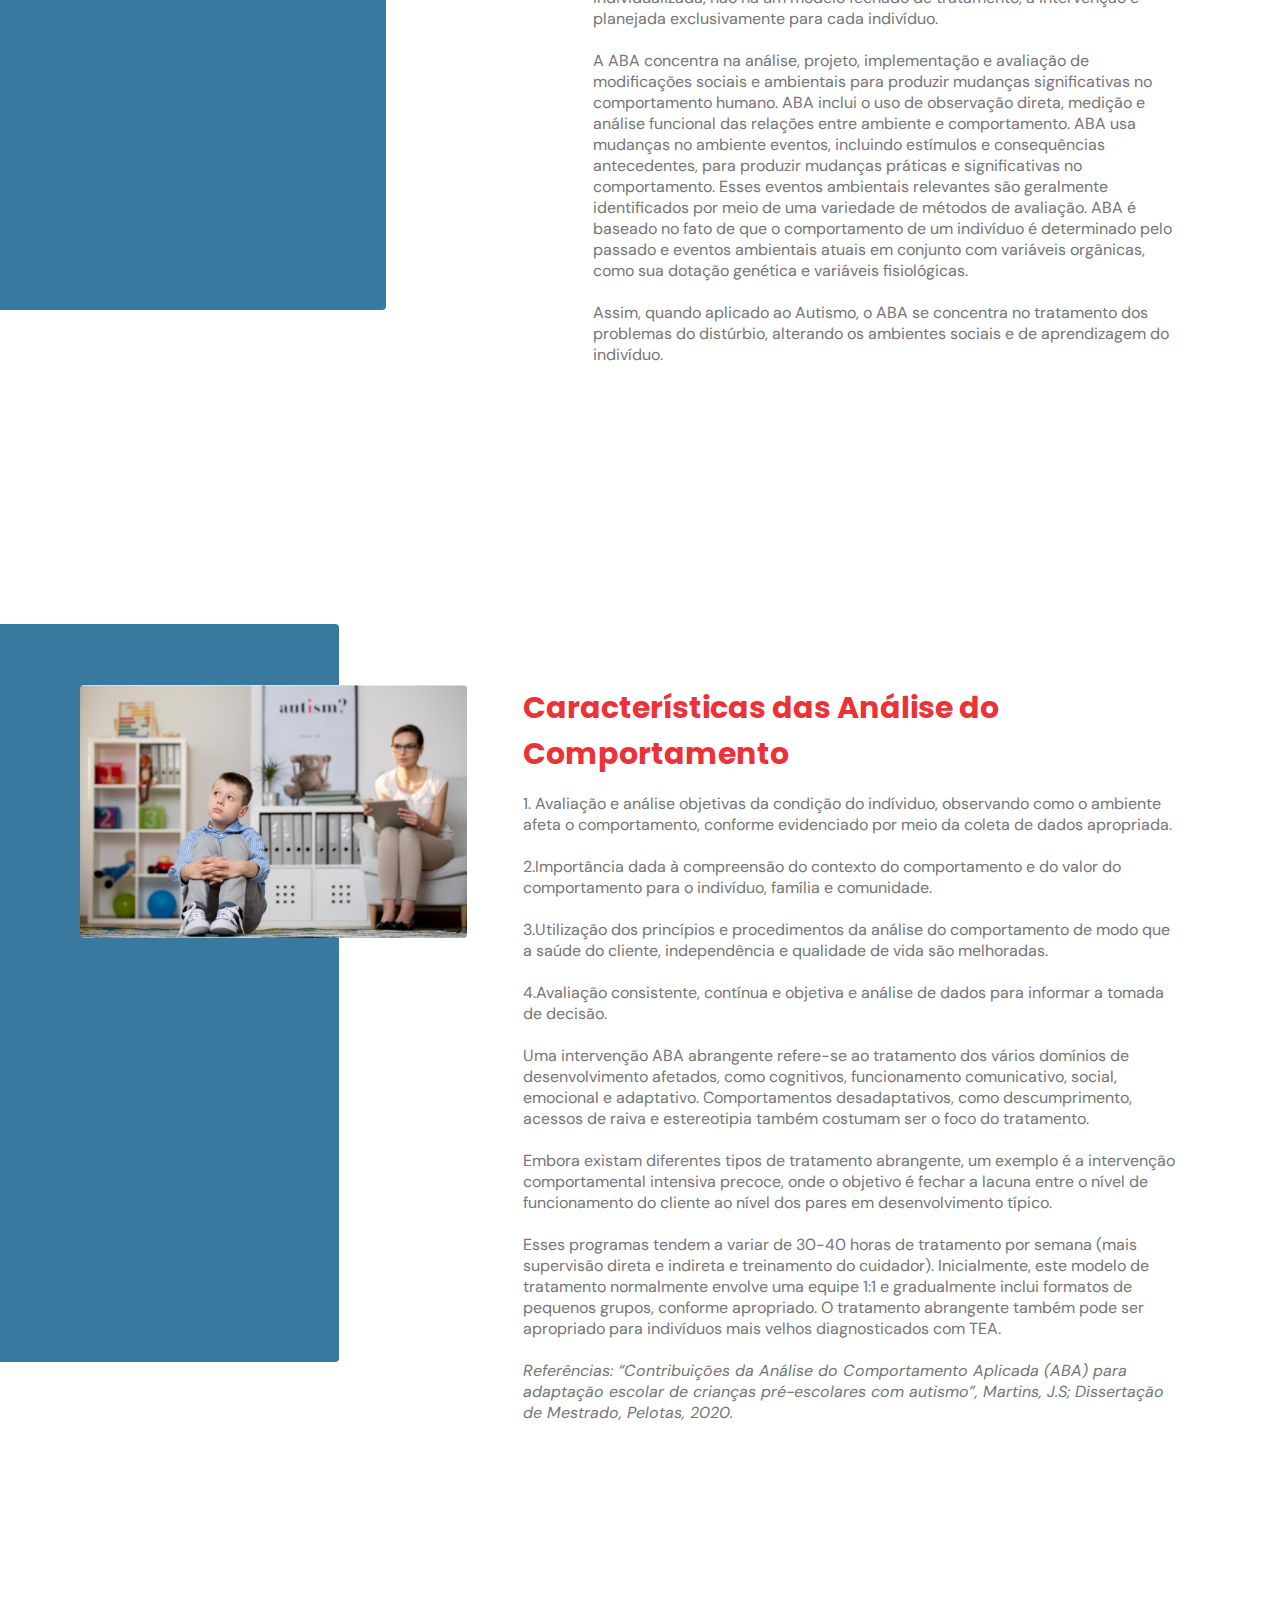
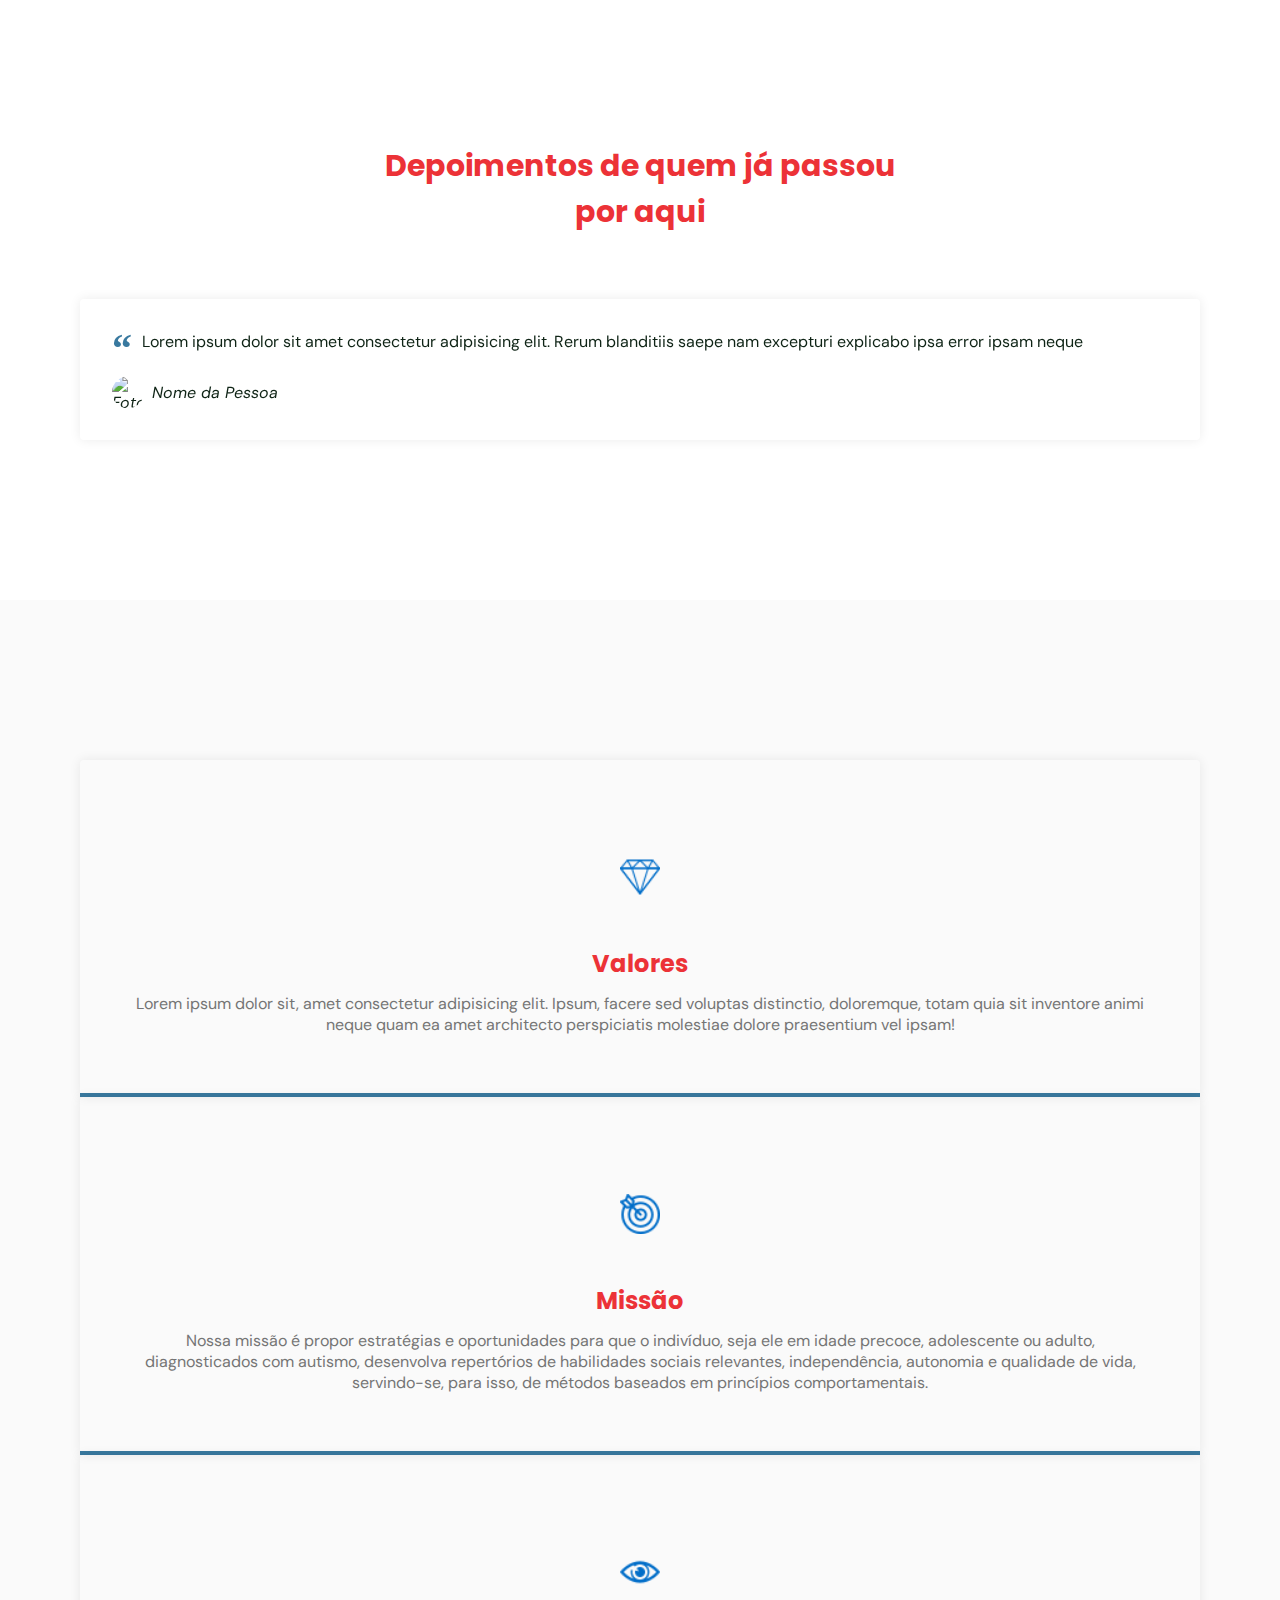
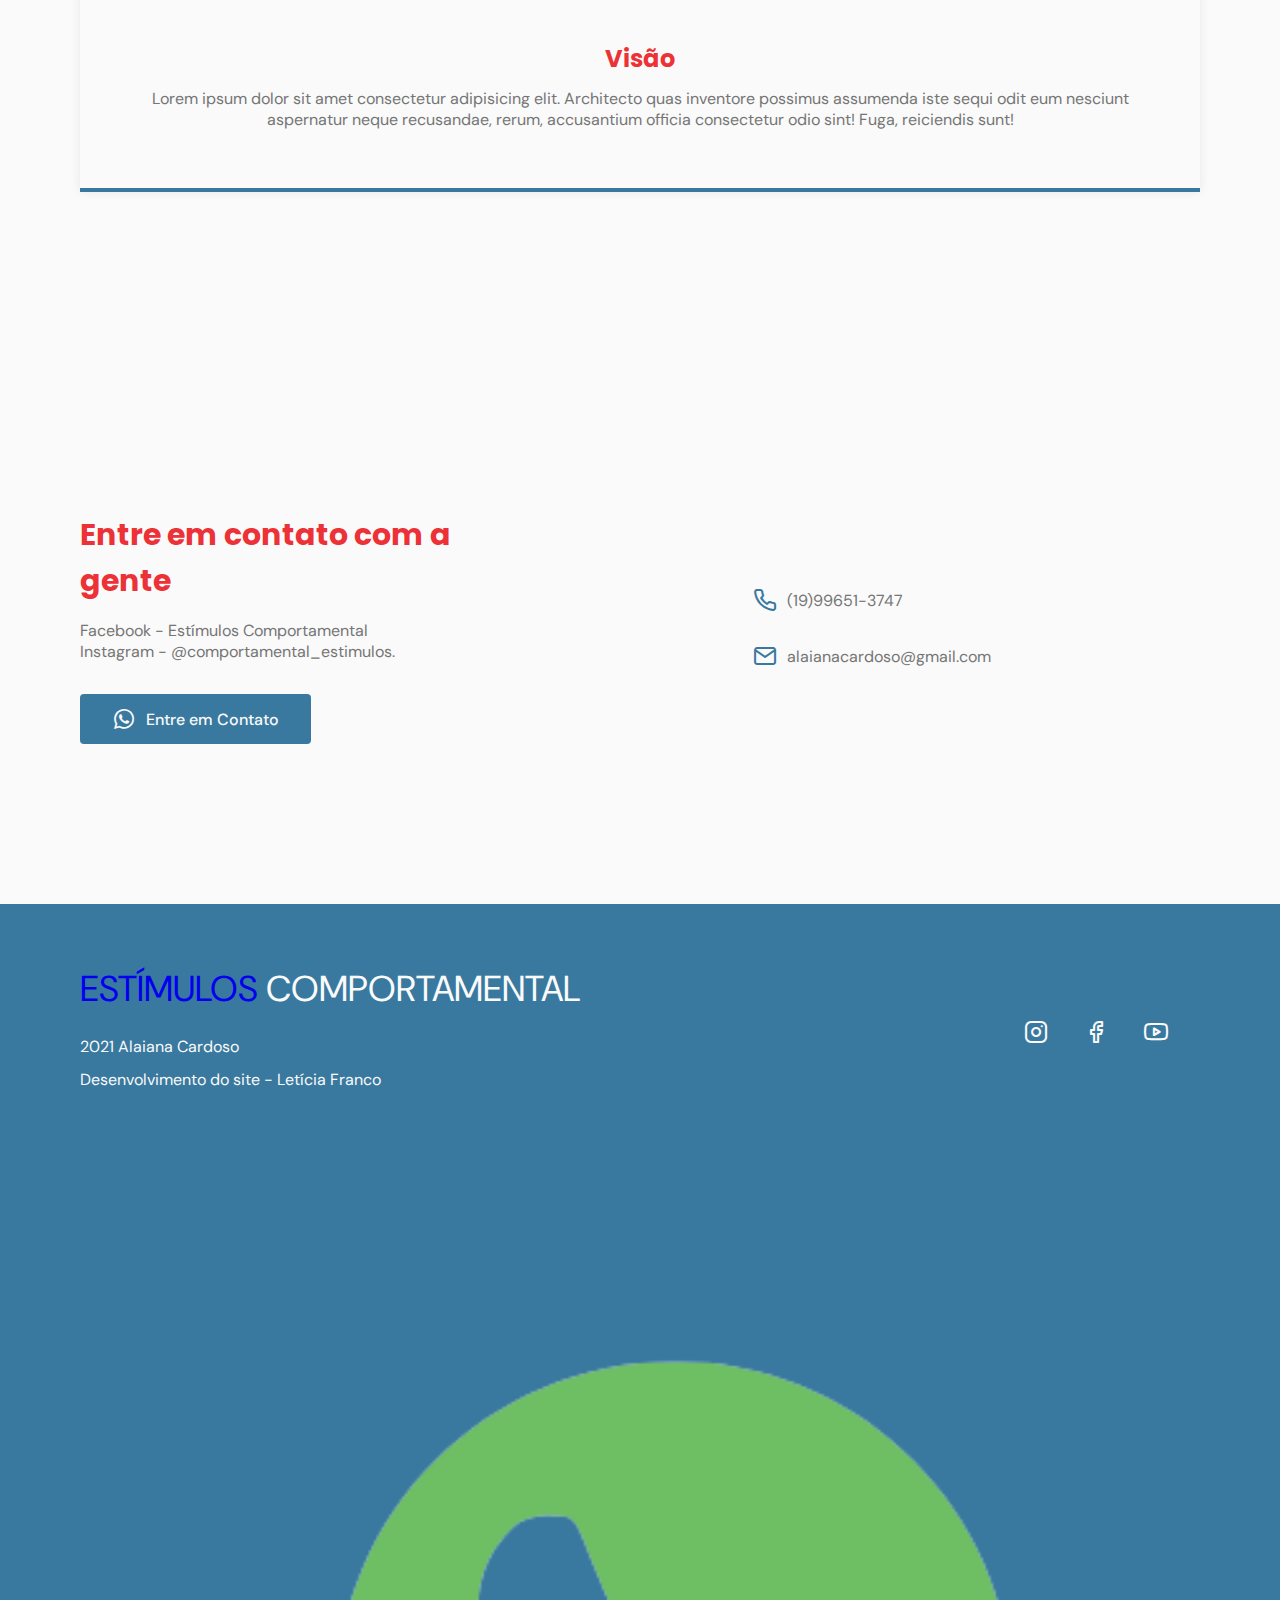
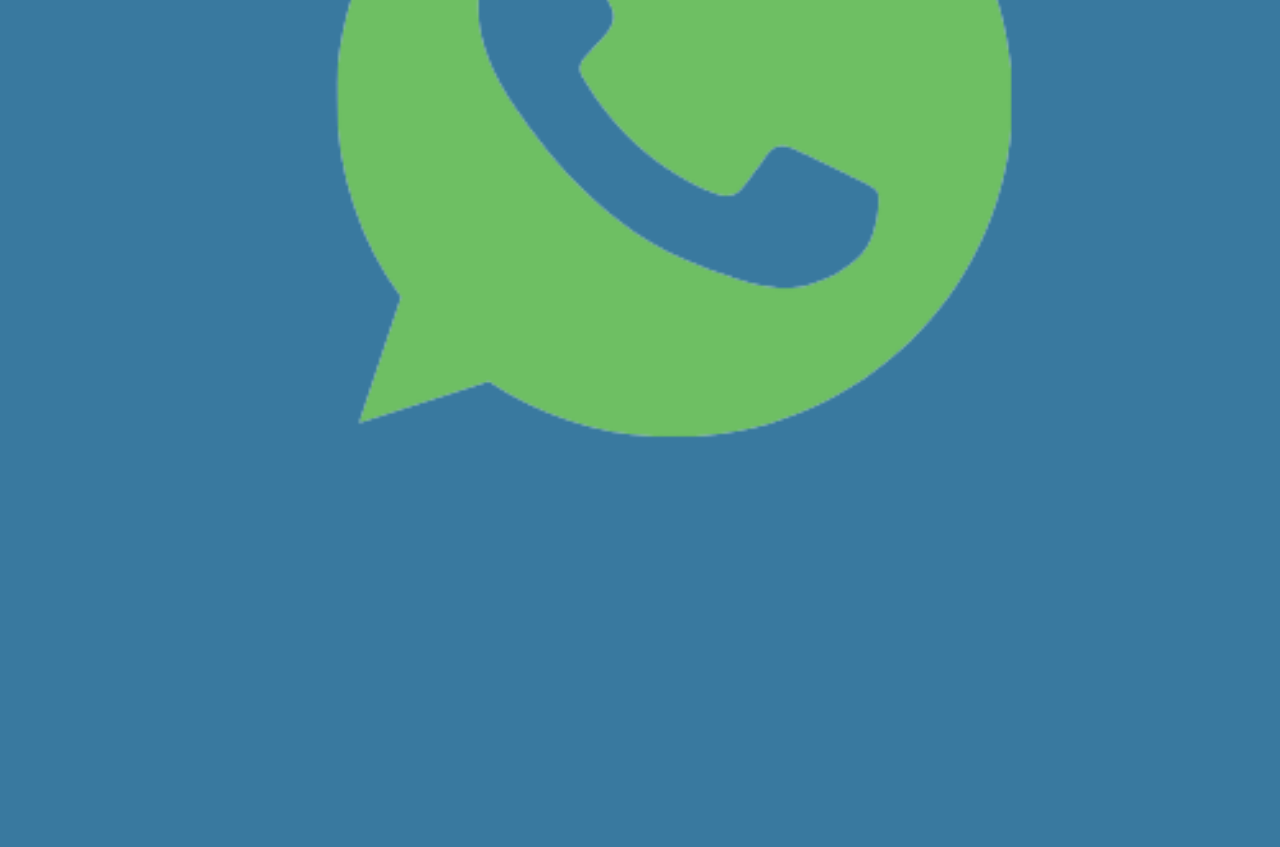
==== commit 1eb8478f: "atualizacao depoimentos" ====
--- a/index.html
+++ b/index.html
@@ -205,37 +205,8 @@
                 </cite>
               </blockquote>
             </div>
-
-            <div class="testimonial swiper-slide">
-              <blockquote>
-                <p>
-                  <span>&ldquo;</span>
-                  Lorem ipsum dolor sit amet consectetur adipisicing elit.
-                  Rerum blanditiis saepe nam excepturi explicabo ipsa error
-                  ipsam neque
-                </p>
-                <cite>
-                  <img src="https://randomuser.me/api/portraits/women/89.jpg" alt="Foto de Franciele Venega" />
-                  Nome da Pessoa
-                </cite>
-              </blockquote>
-            </div>
-
-            <div class="testimonial swiper-slide">
-              <blockquote>
-                <p>
-                  <span>&ldquo;</span>
-                  Lorem ipsum dolor sit amet consectetur adipisicing elit.
-                  Rerum blanditiis saepe nam excepturi explicabo ipsa error
-                  ipsam neque
-                </p>
-                <cite>
-                  <img src="https://randomuser.me/api/portraits/women/89.jpg" alt="Fotos de Valeska Fabris" />
-                  Nome da Pessoa
-                </cite>
-              </blockquote>
-            </div>
           </div>
+          
 
           <!-- If we need pagination -->
           <div class="swiper-pagination"></div>
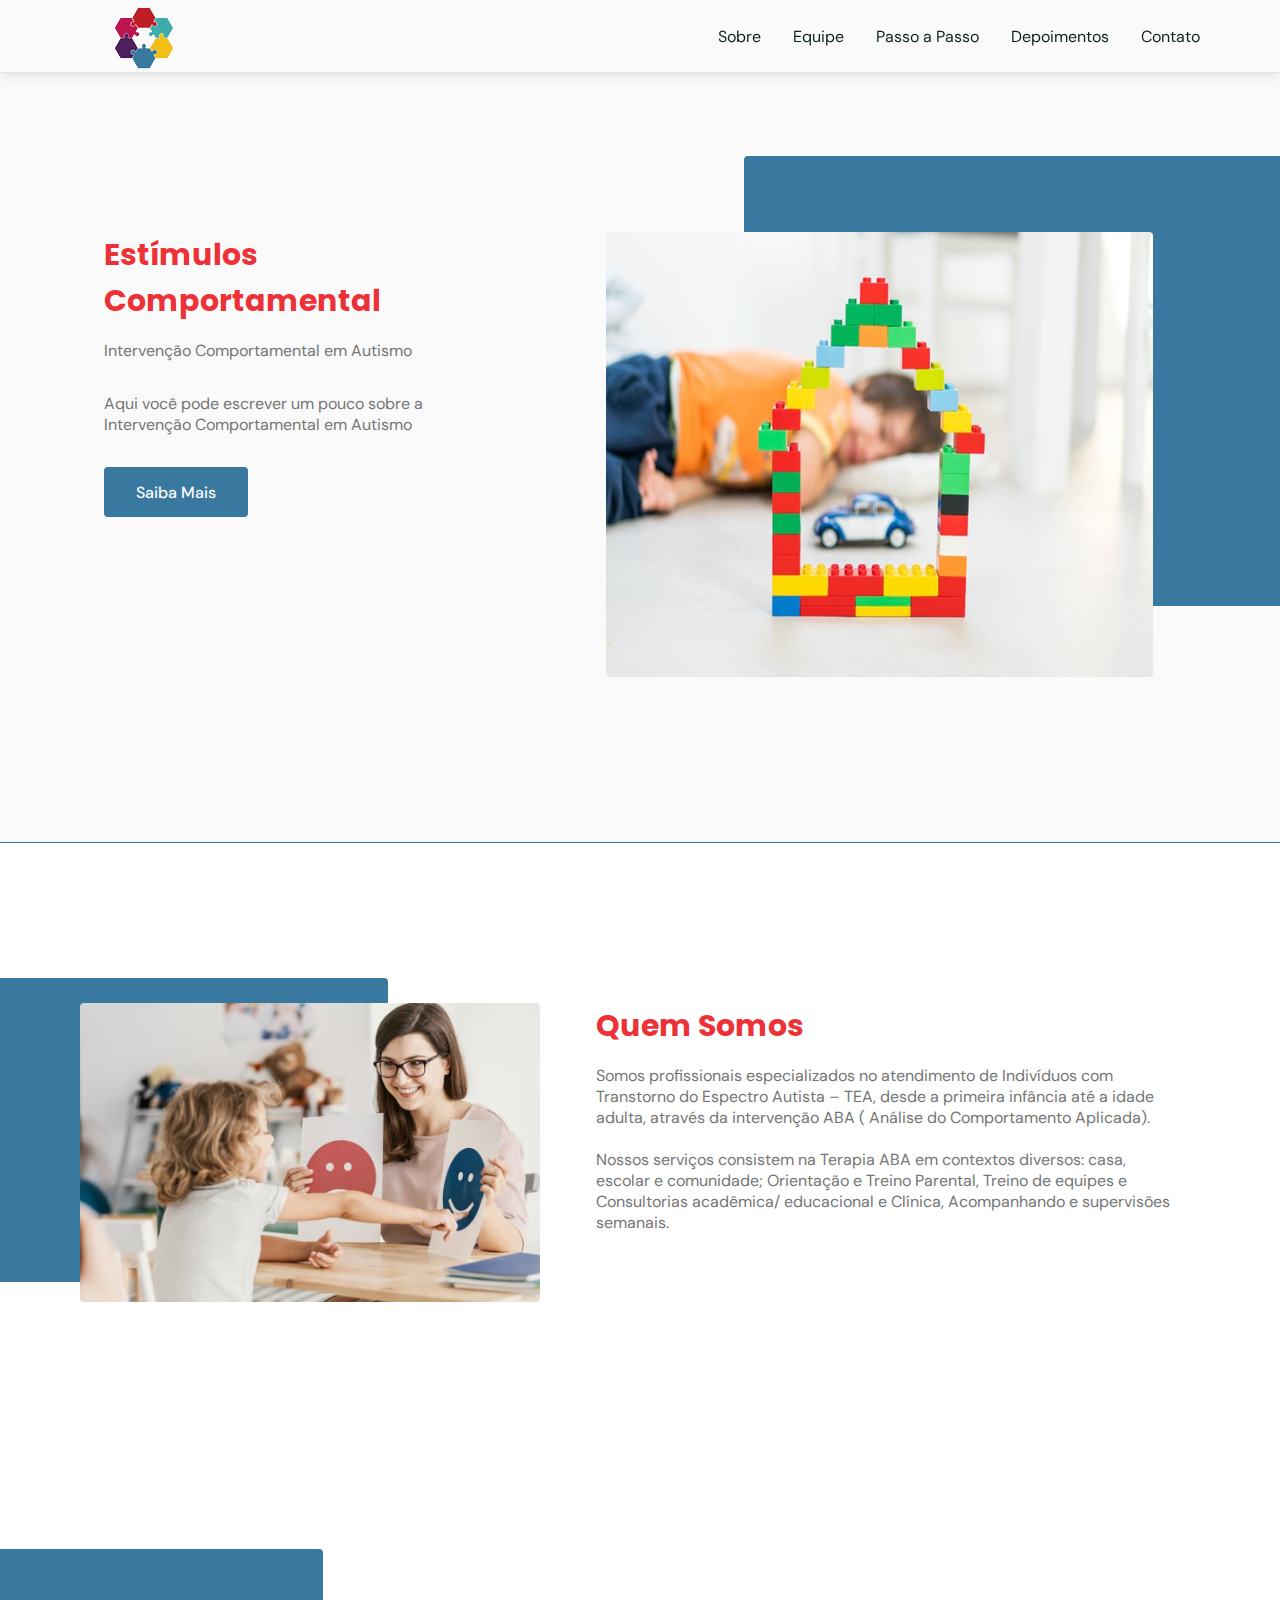
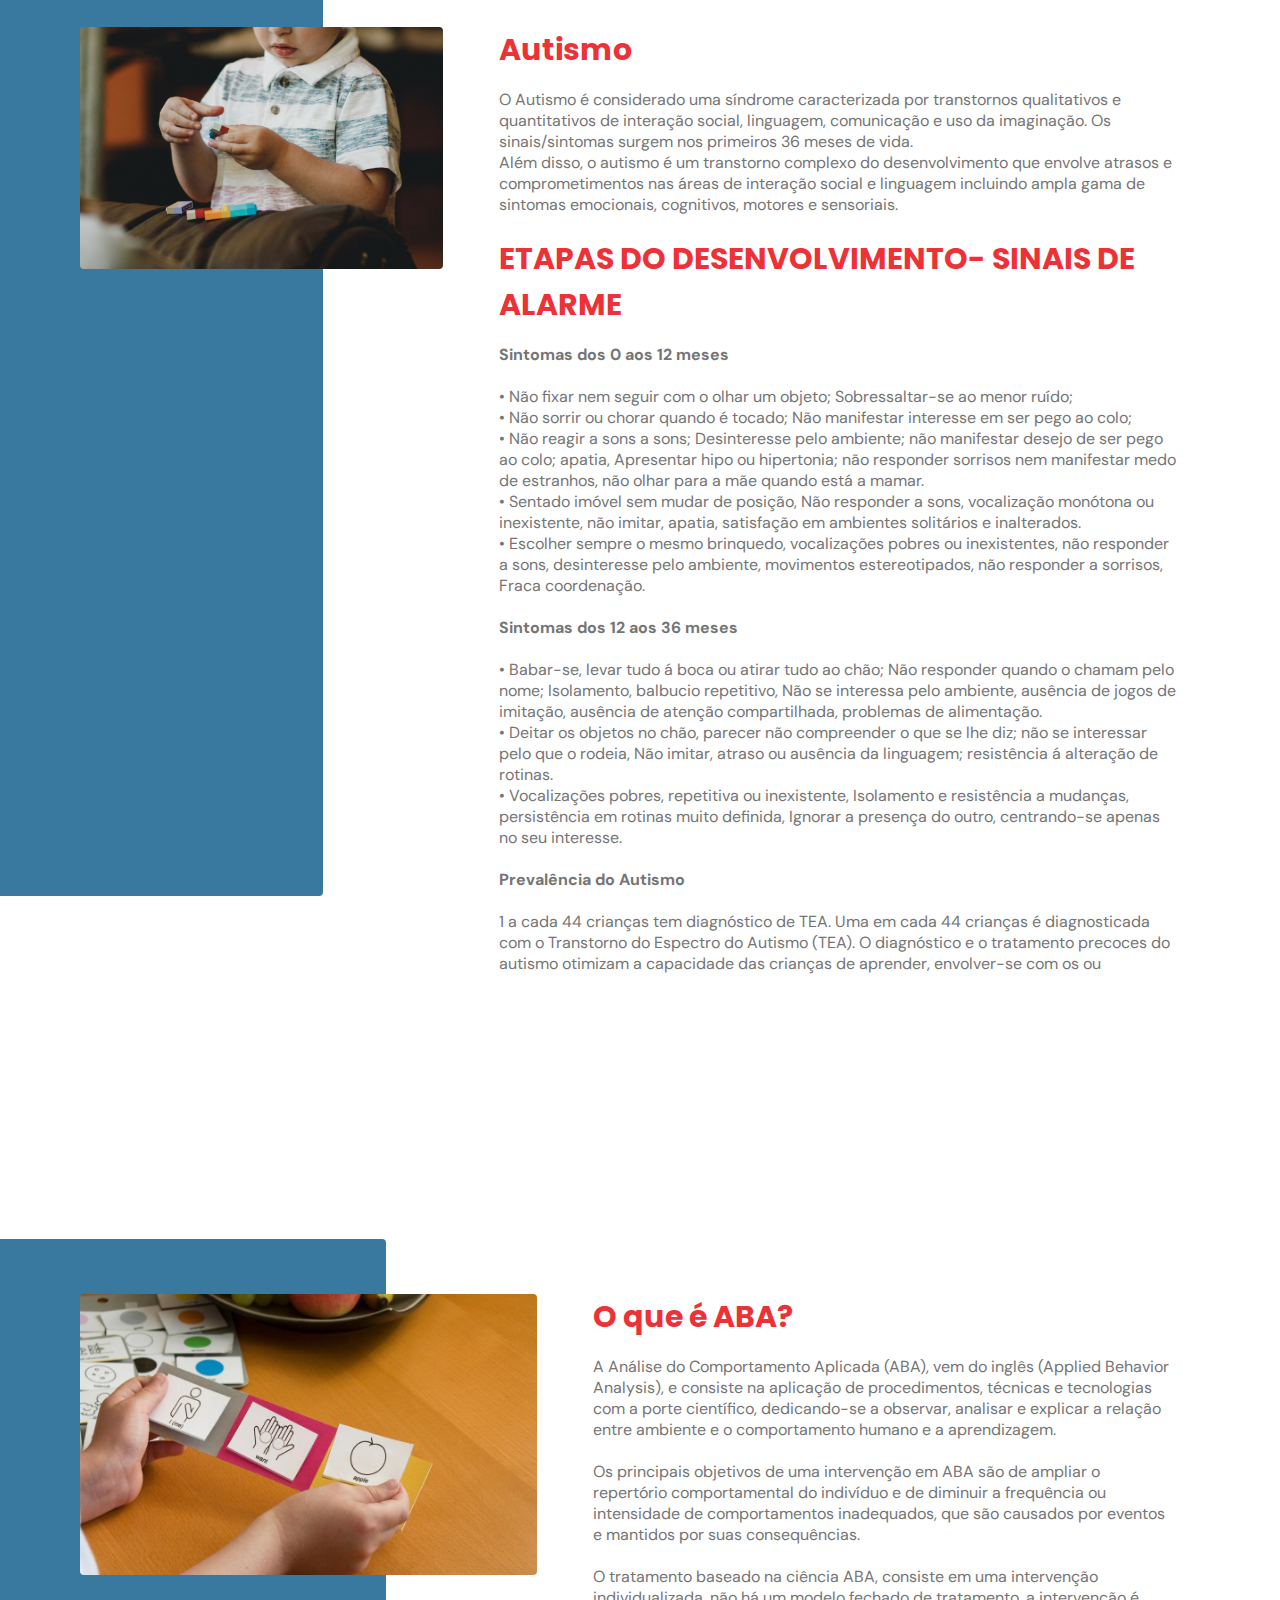
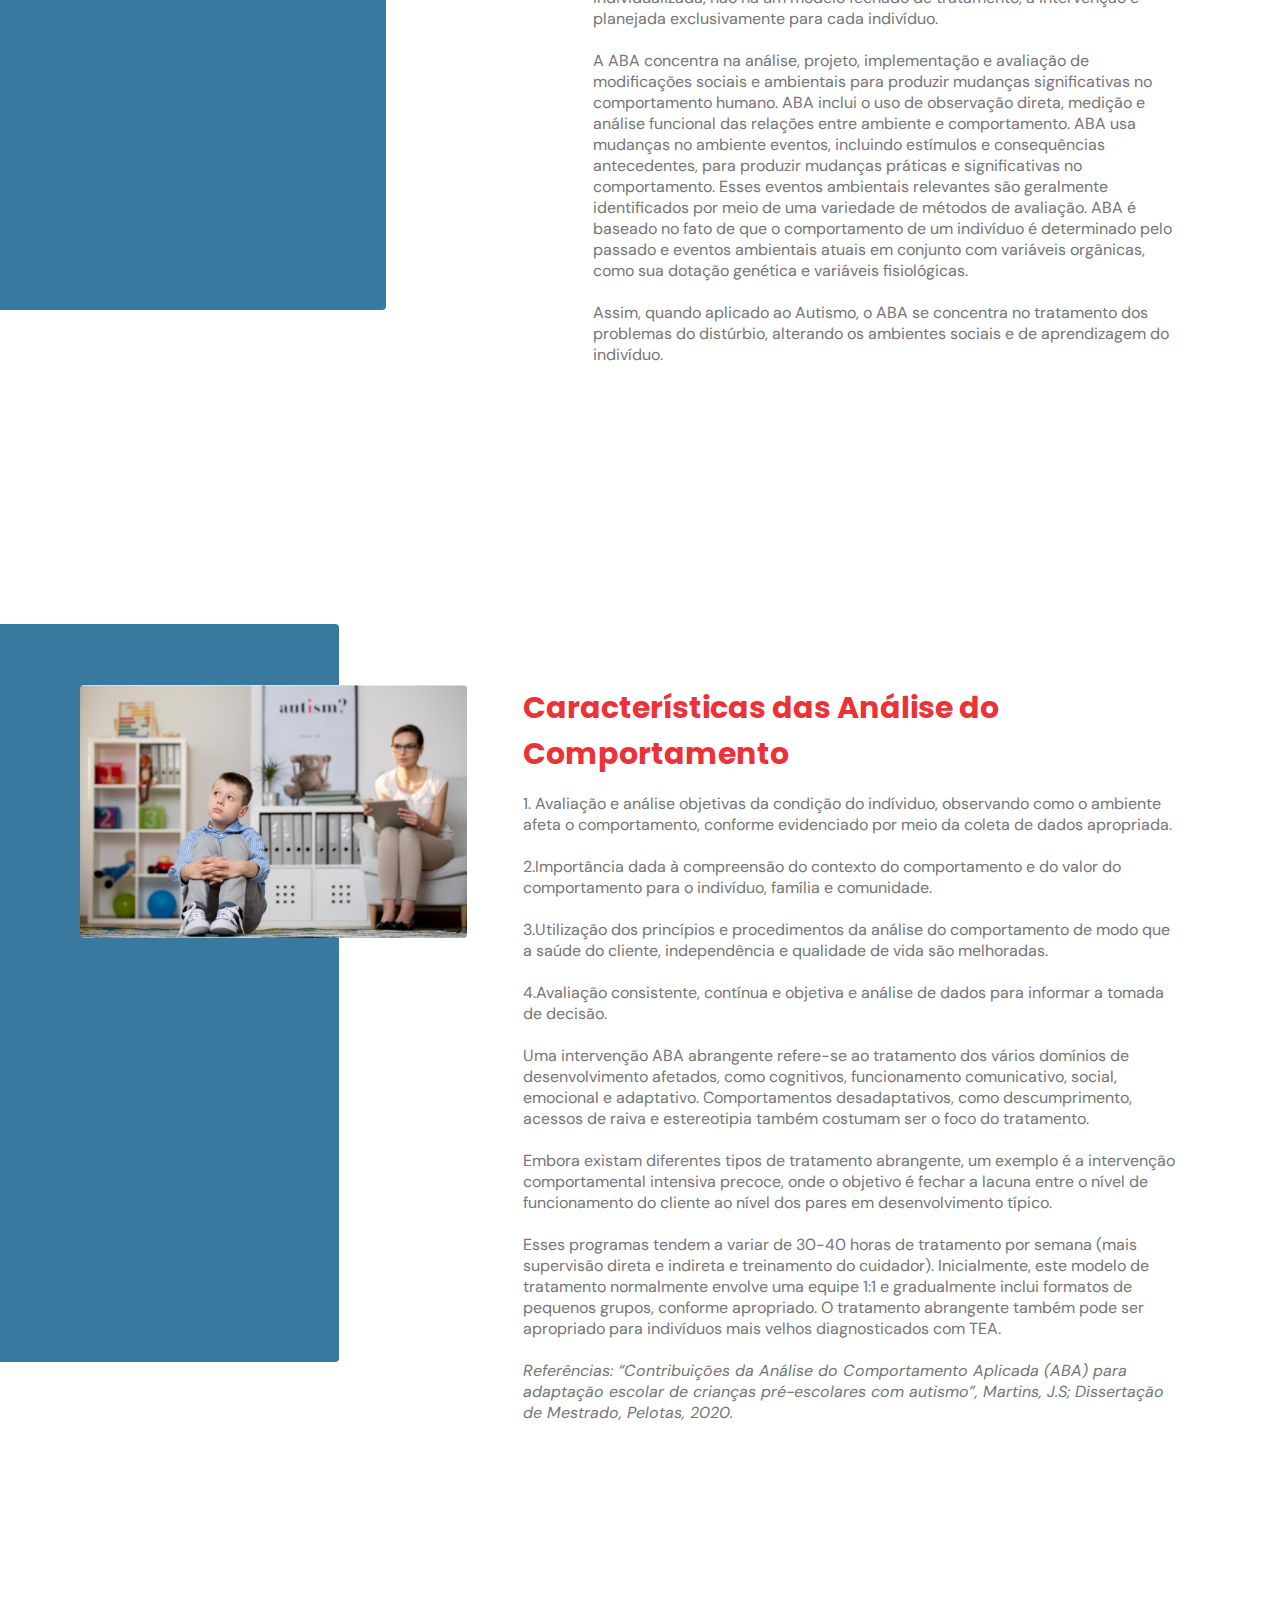
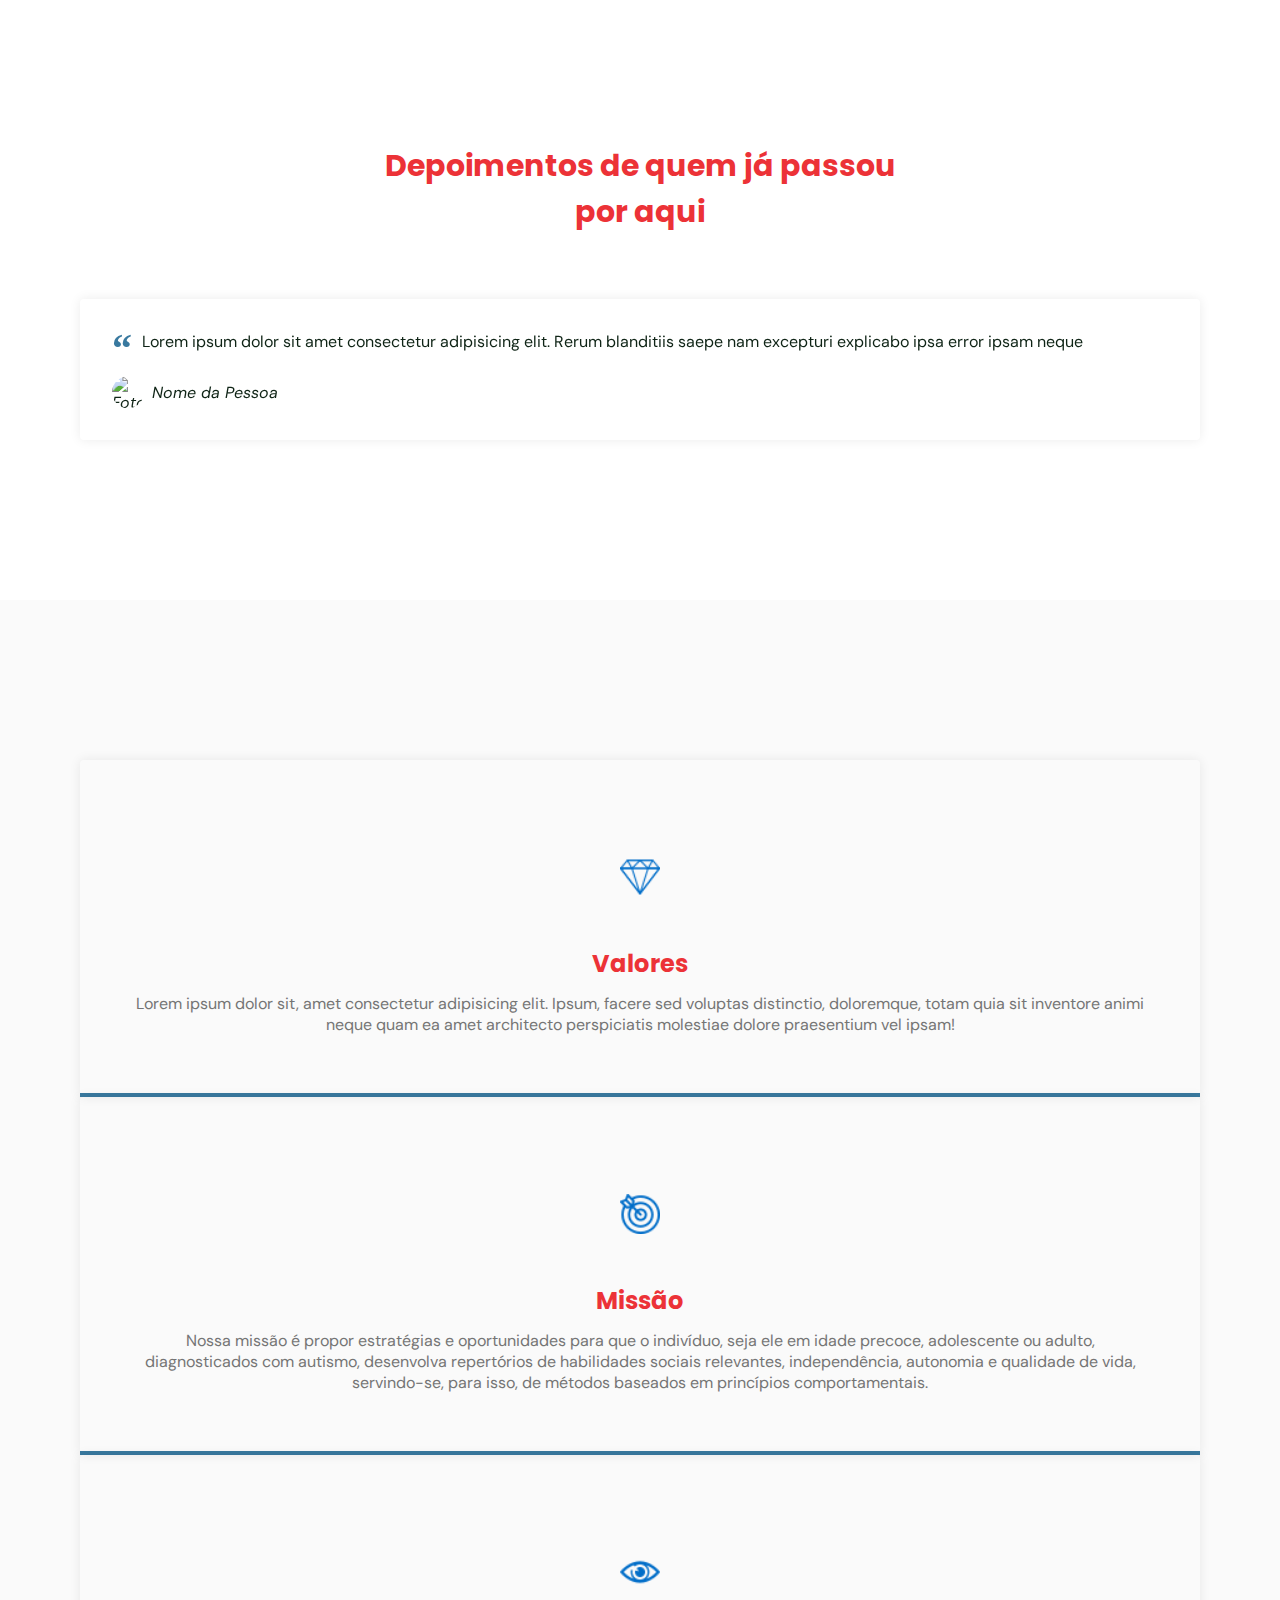
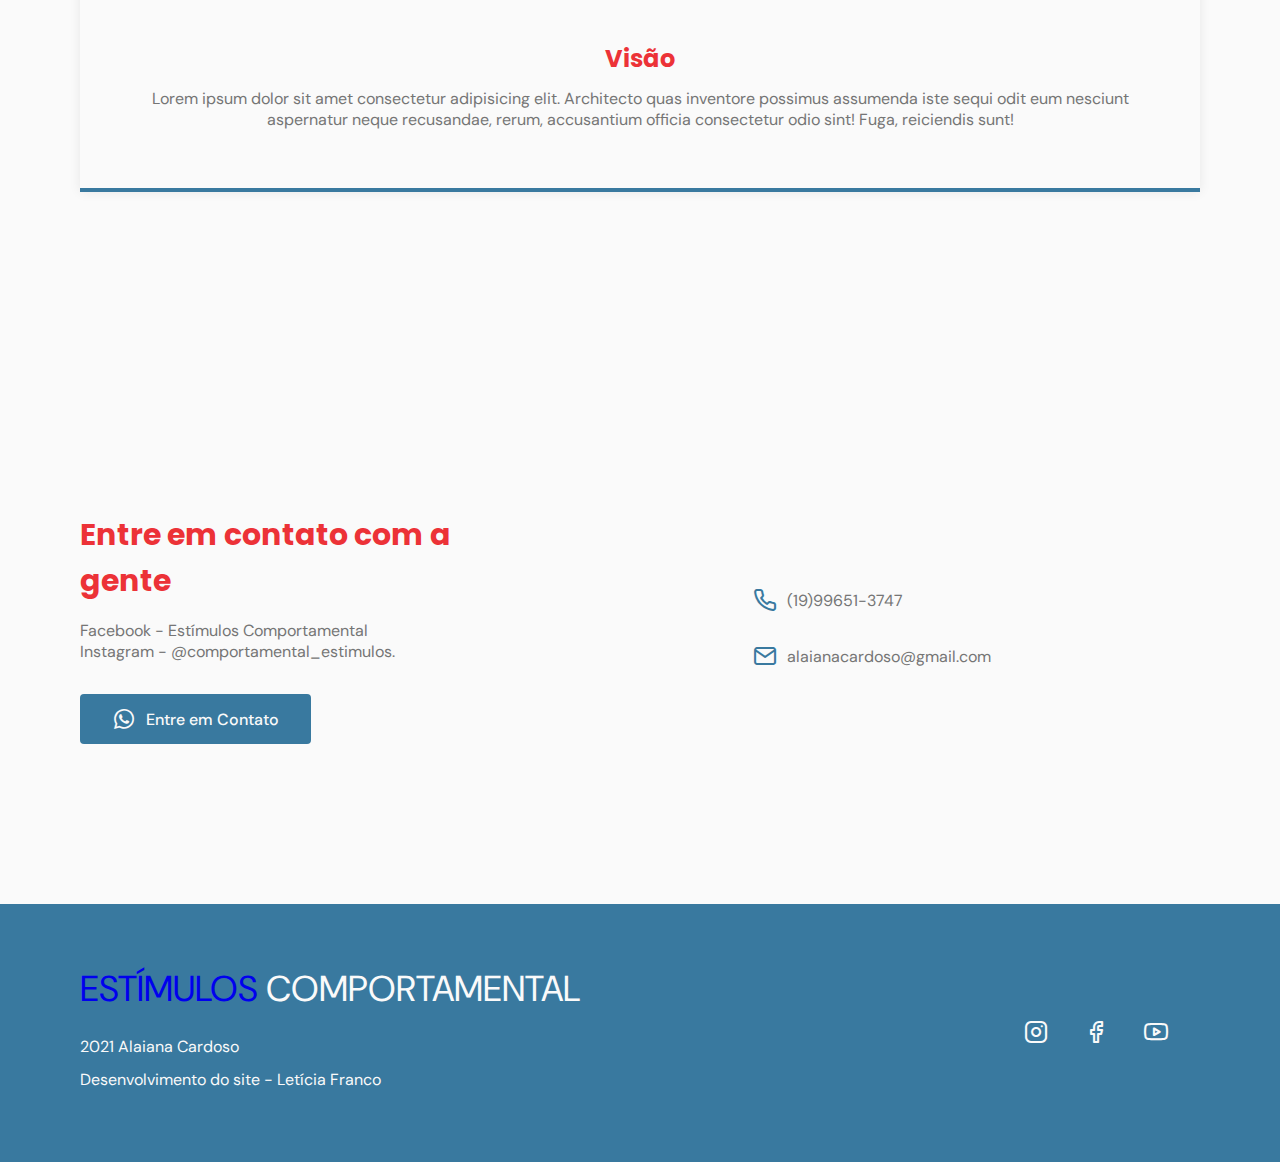
==== commit 98cb53b0: "footer" ====
--- a/index.html
+++ b/index.html
@@ -289,12 +289,7 @@
           </a>
         </div>
       </div>
-      </div>
-
-      <div>
-        <a href="https://api.whatsapp.com/send/?phone=5519996513747&text&app_absent=0" target="_blank"><img
-            class="whatsapp" src="./assets/w.png" /></a>
-      </div>
+      
 
     </footer>
 
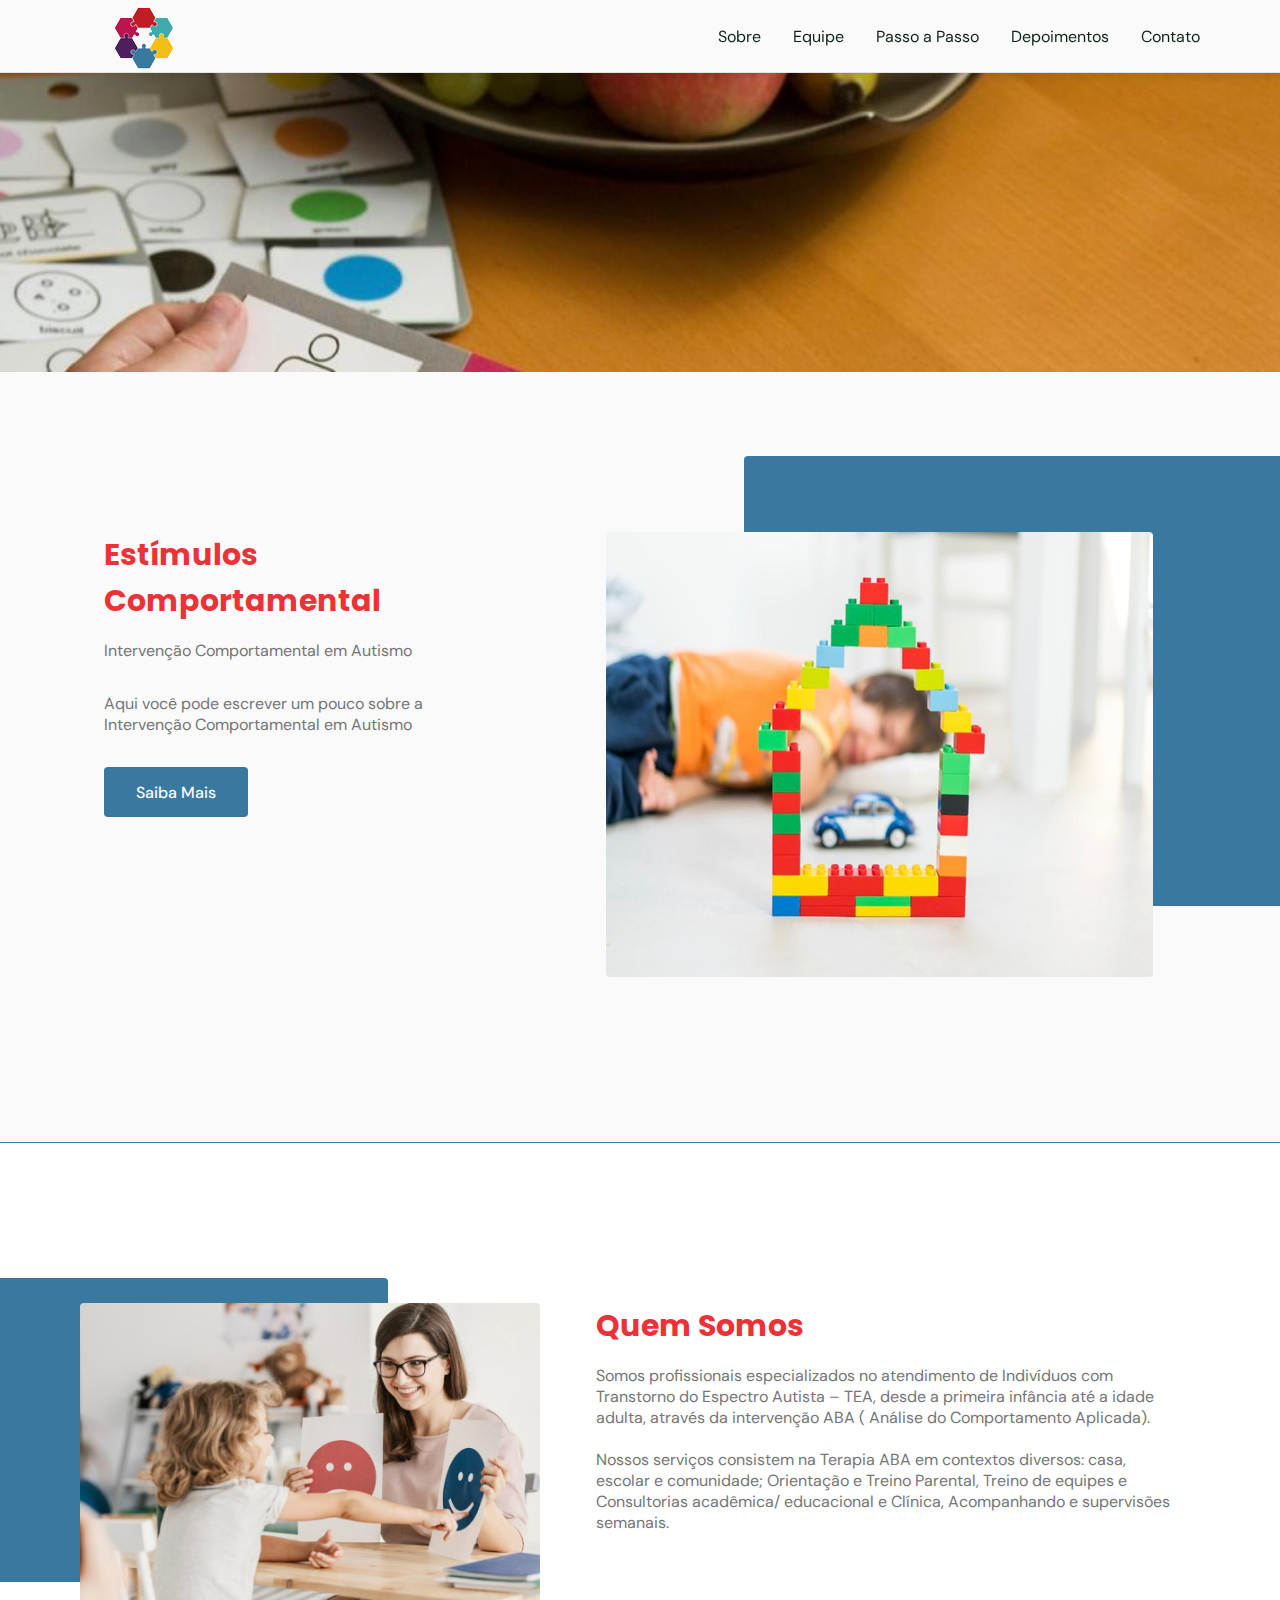
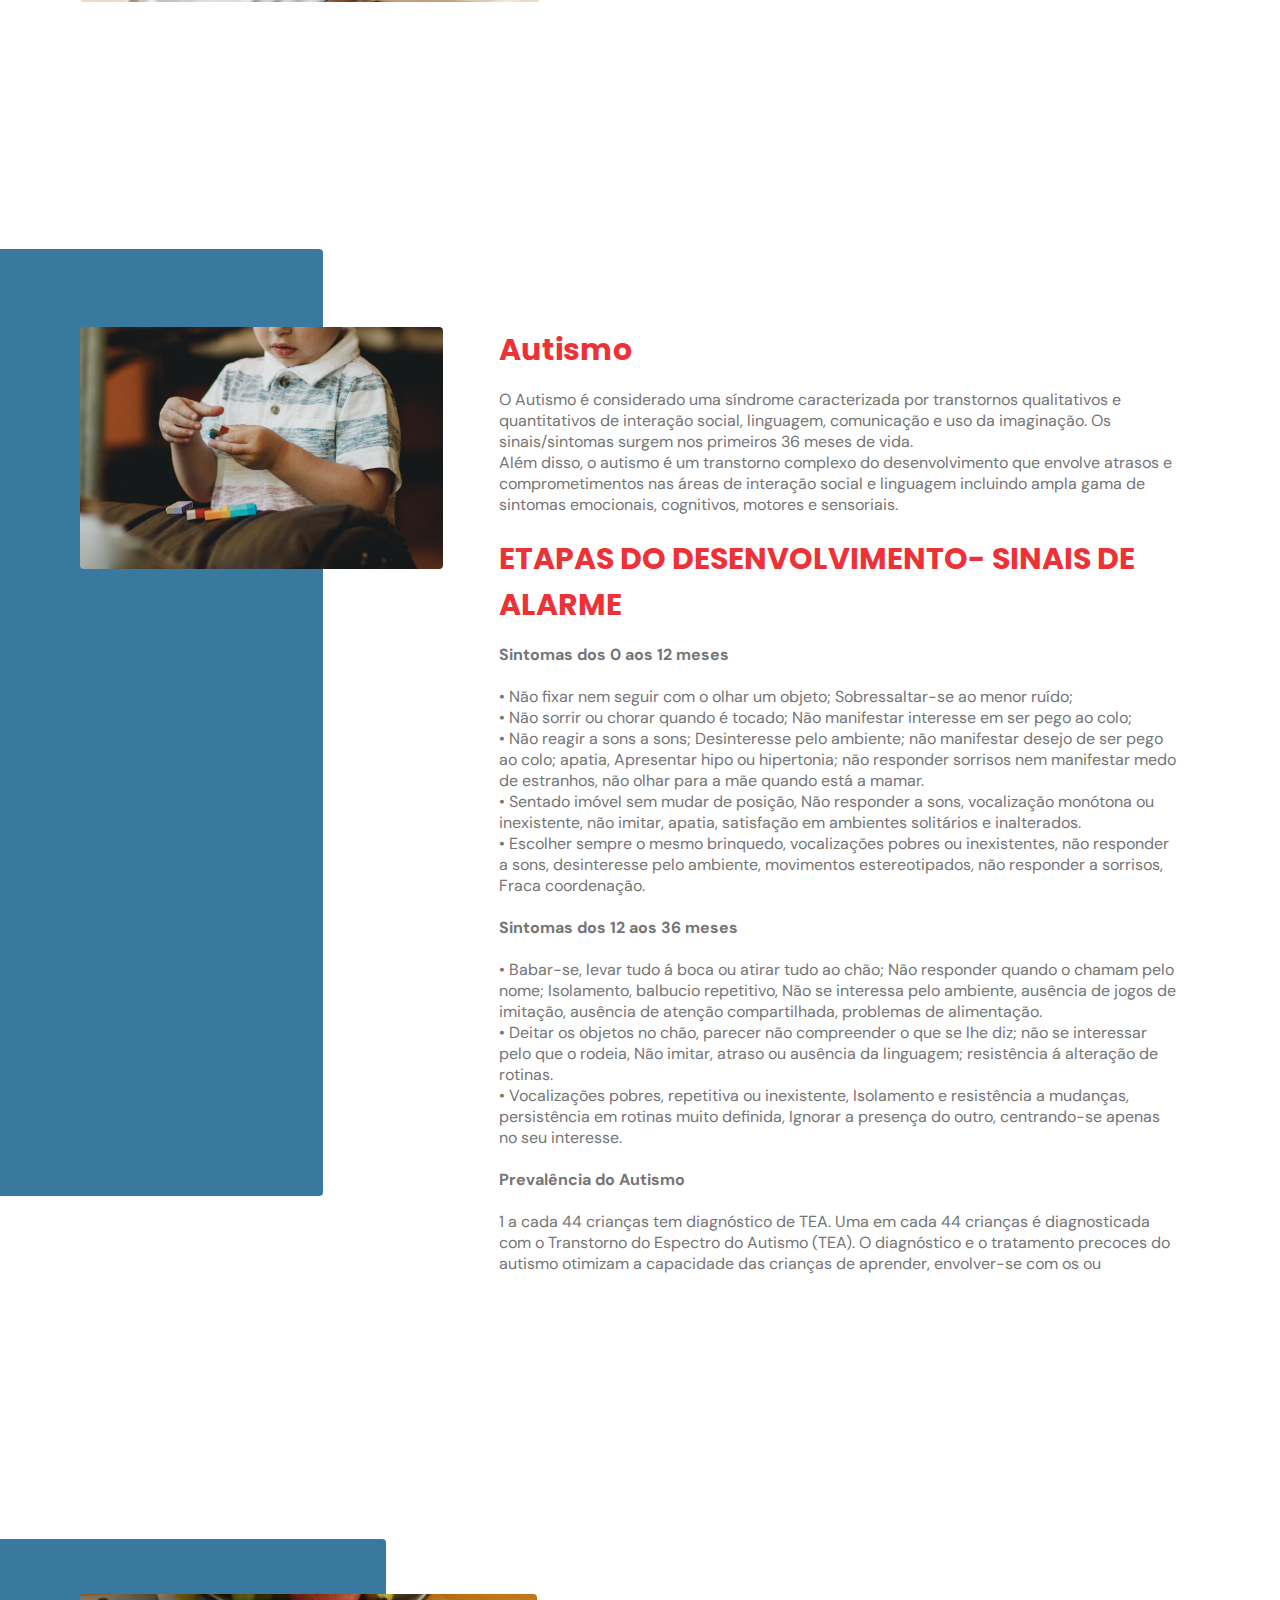
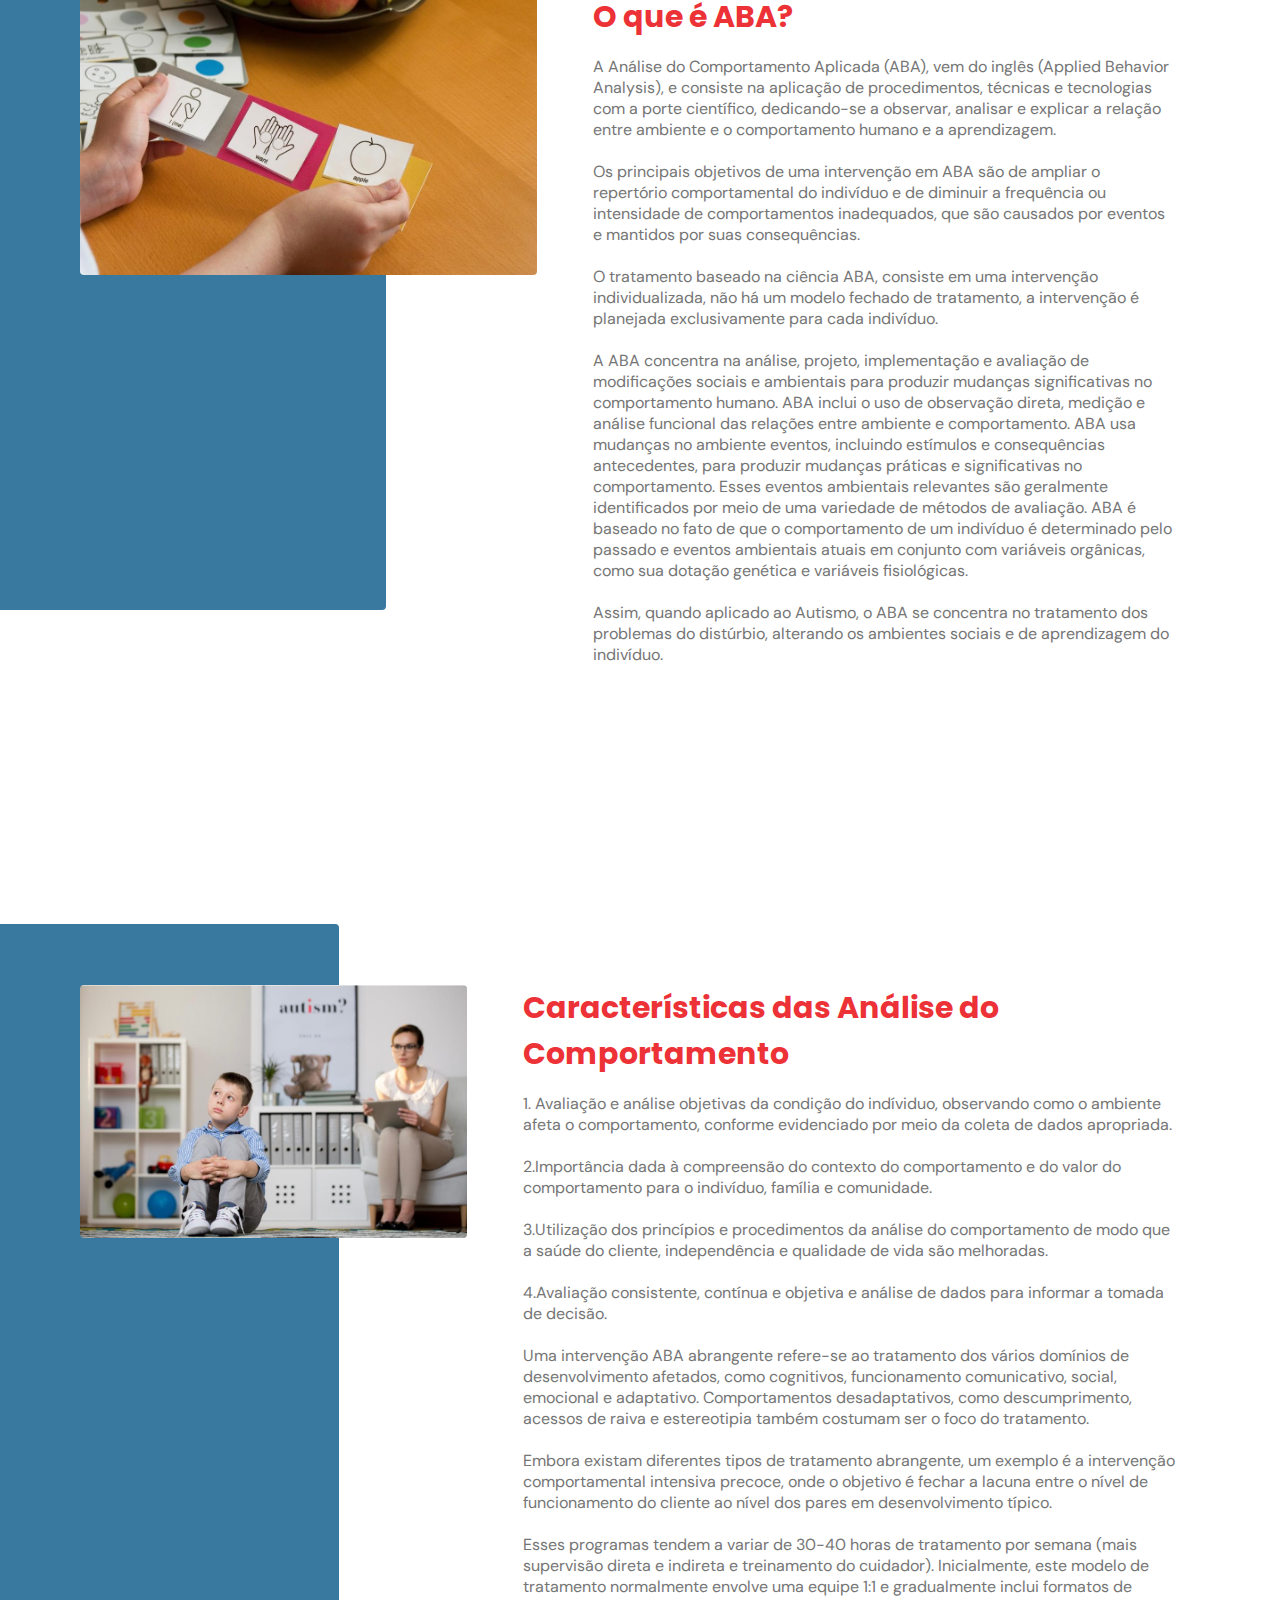
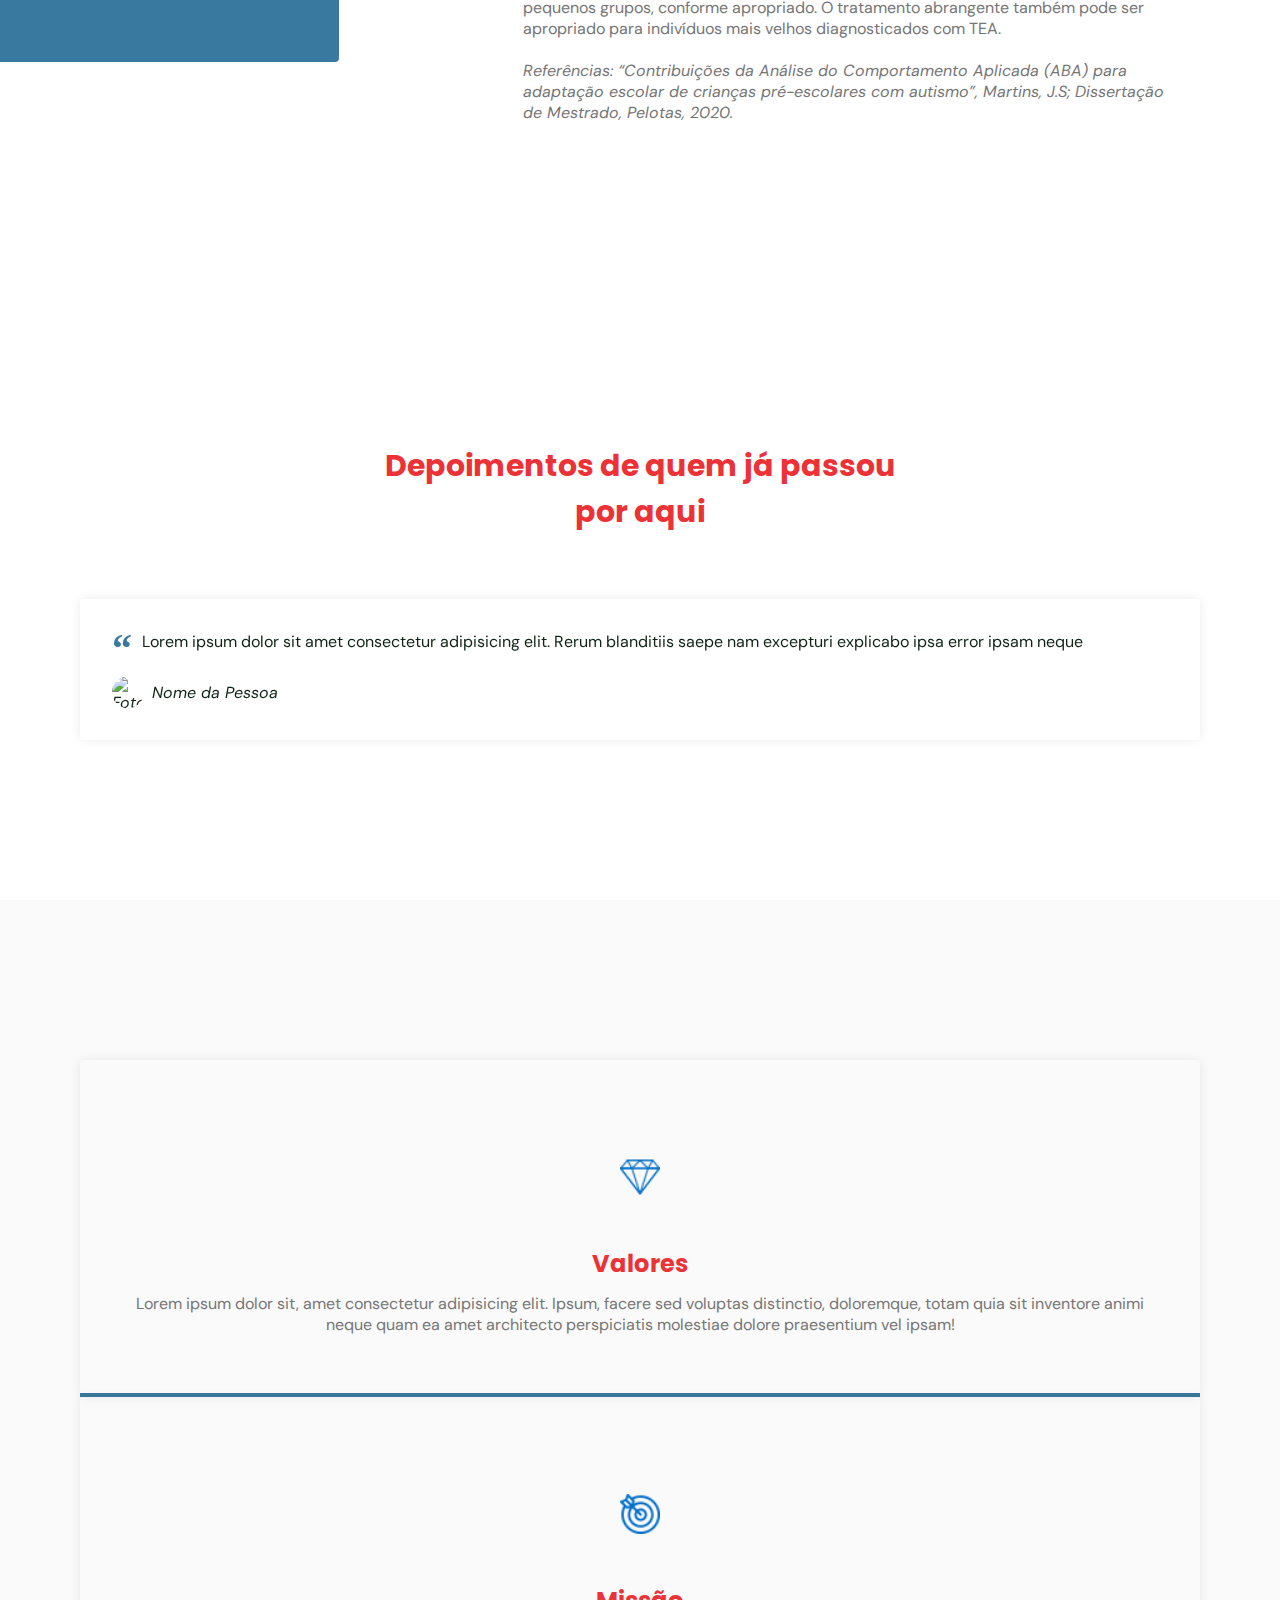
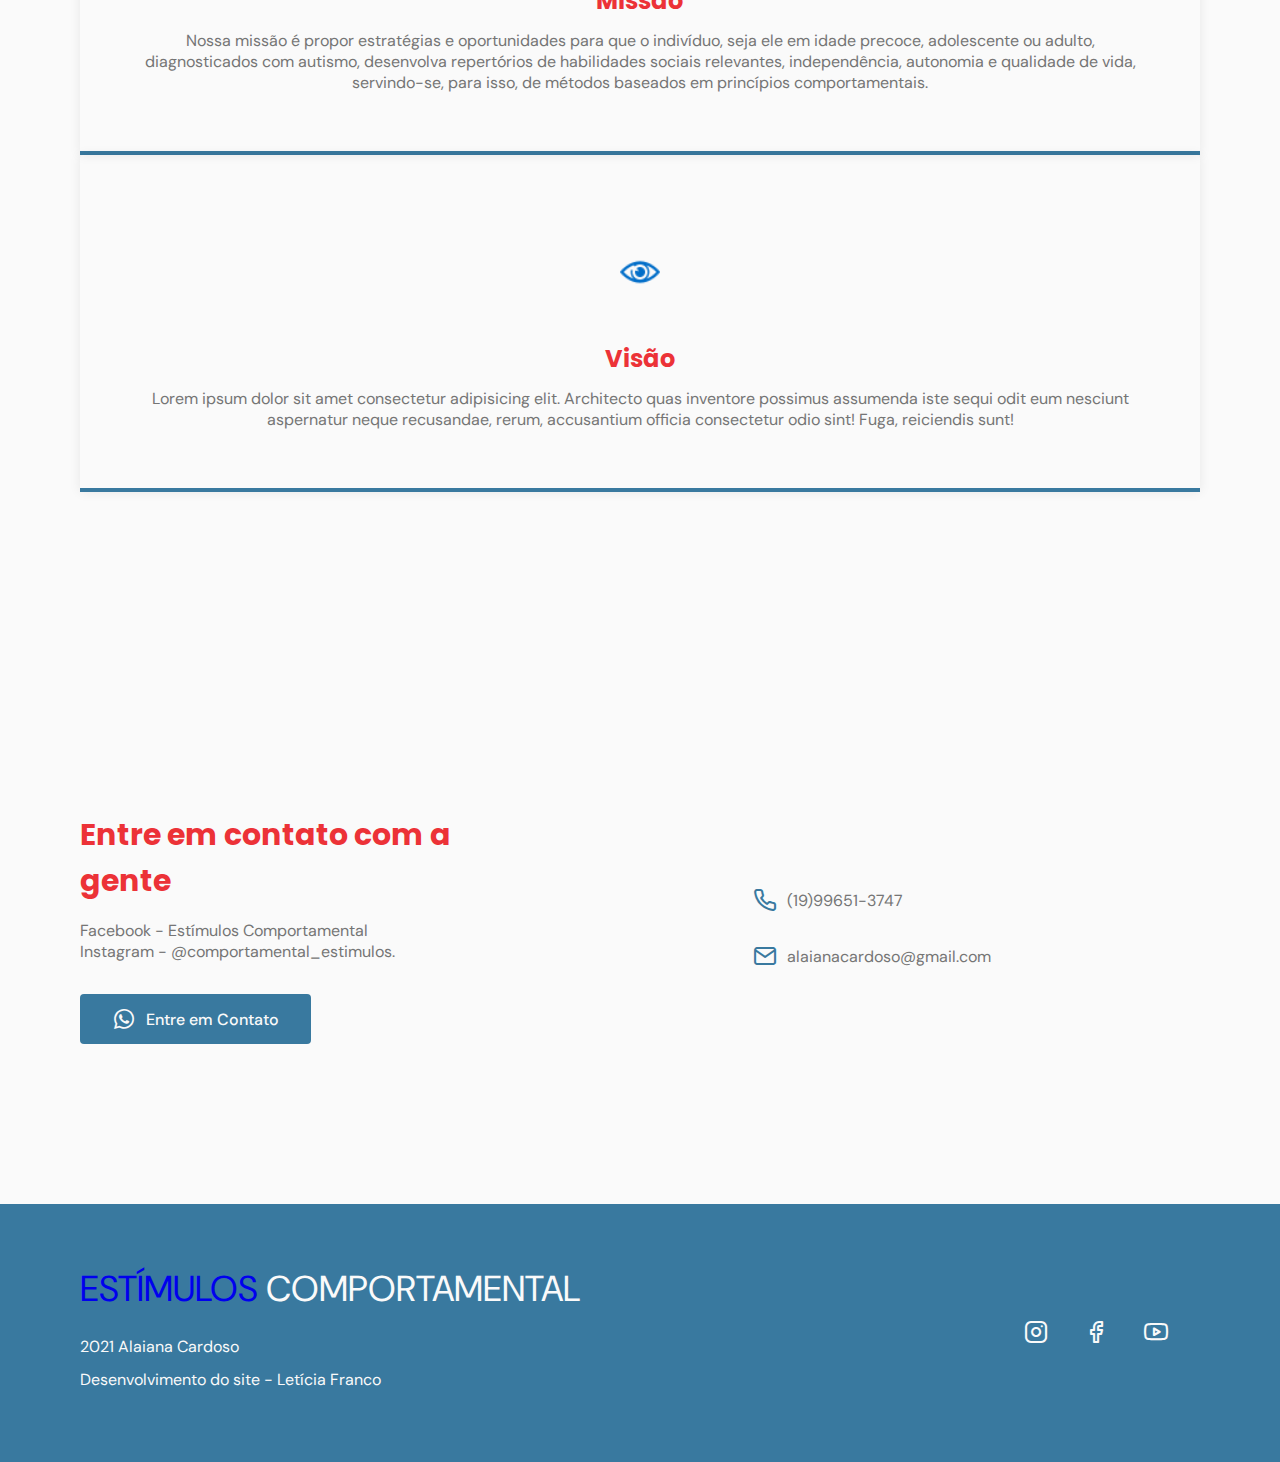
==== commit 66c201fd: "atualizacao img" ====
--- a/index.html
+++ b/index.html
@@ -41,10 +41,11 @@
     </nav>
   </header>
   <main>
+  <div class="header-image"></div>
     <section class="section" id="home">
       <div class="container grid">
         <div class="image">
-          <img src="./assets/Capturar.png" alt="Mulher sorrindo">
+          <img src="./assets/Capturar.png" alt="">
         </div>
         <div class="text">
           <h2 class="title">Estímulos Comportamental</h2>
@@ -289,8 +290,6 @@
           </a>
         </div>
       </div>
-      
-
     </footer>
 
   </main>
--- a/style.css
+++ b/style.css
@@ -3,6 +3,35 @@
   margin: 0;
   padding: 0;
   box-sizing: border-box;
+}
+
+.header-image{
+  background-image: url('./assets/sobre.jpg');
+  background-repeat: no-repeat;
+  background-size: cover;
+  width: 100%;
+  height: 300px;
+}
+.header-image1{
+  background-image: url('./assets/image.jpg');
+  background-repeat: no-repeat;
+  background-size: cover;
+  width: 100%;
+  height: 300px;
+}
+.header-image2{
+  background-image: url('./assets/vanessa-bucceri-gDiRwIYAMA8-unsplash.jpg');
+  background-repeat: no-repeat;
+  background-size: cover;
+  width: 100%;
+  height: 300px;
+}
+.header-image3{
+  background-image: url('./assets/sobre.jpg');
+  background-repeat: no-repeat;
+  background-size: cover;
+  width: 100%;
+  height: 300px;
 }
 
 
@@ -73,6 +102,7 @@
   background: #64a0f4;
 }
 
+
 .divider-1 {
   height: 1px;
   background: var(--base-color);
